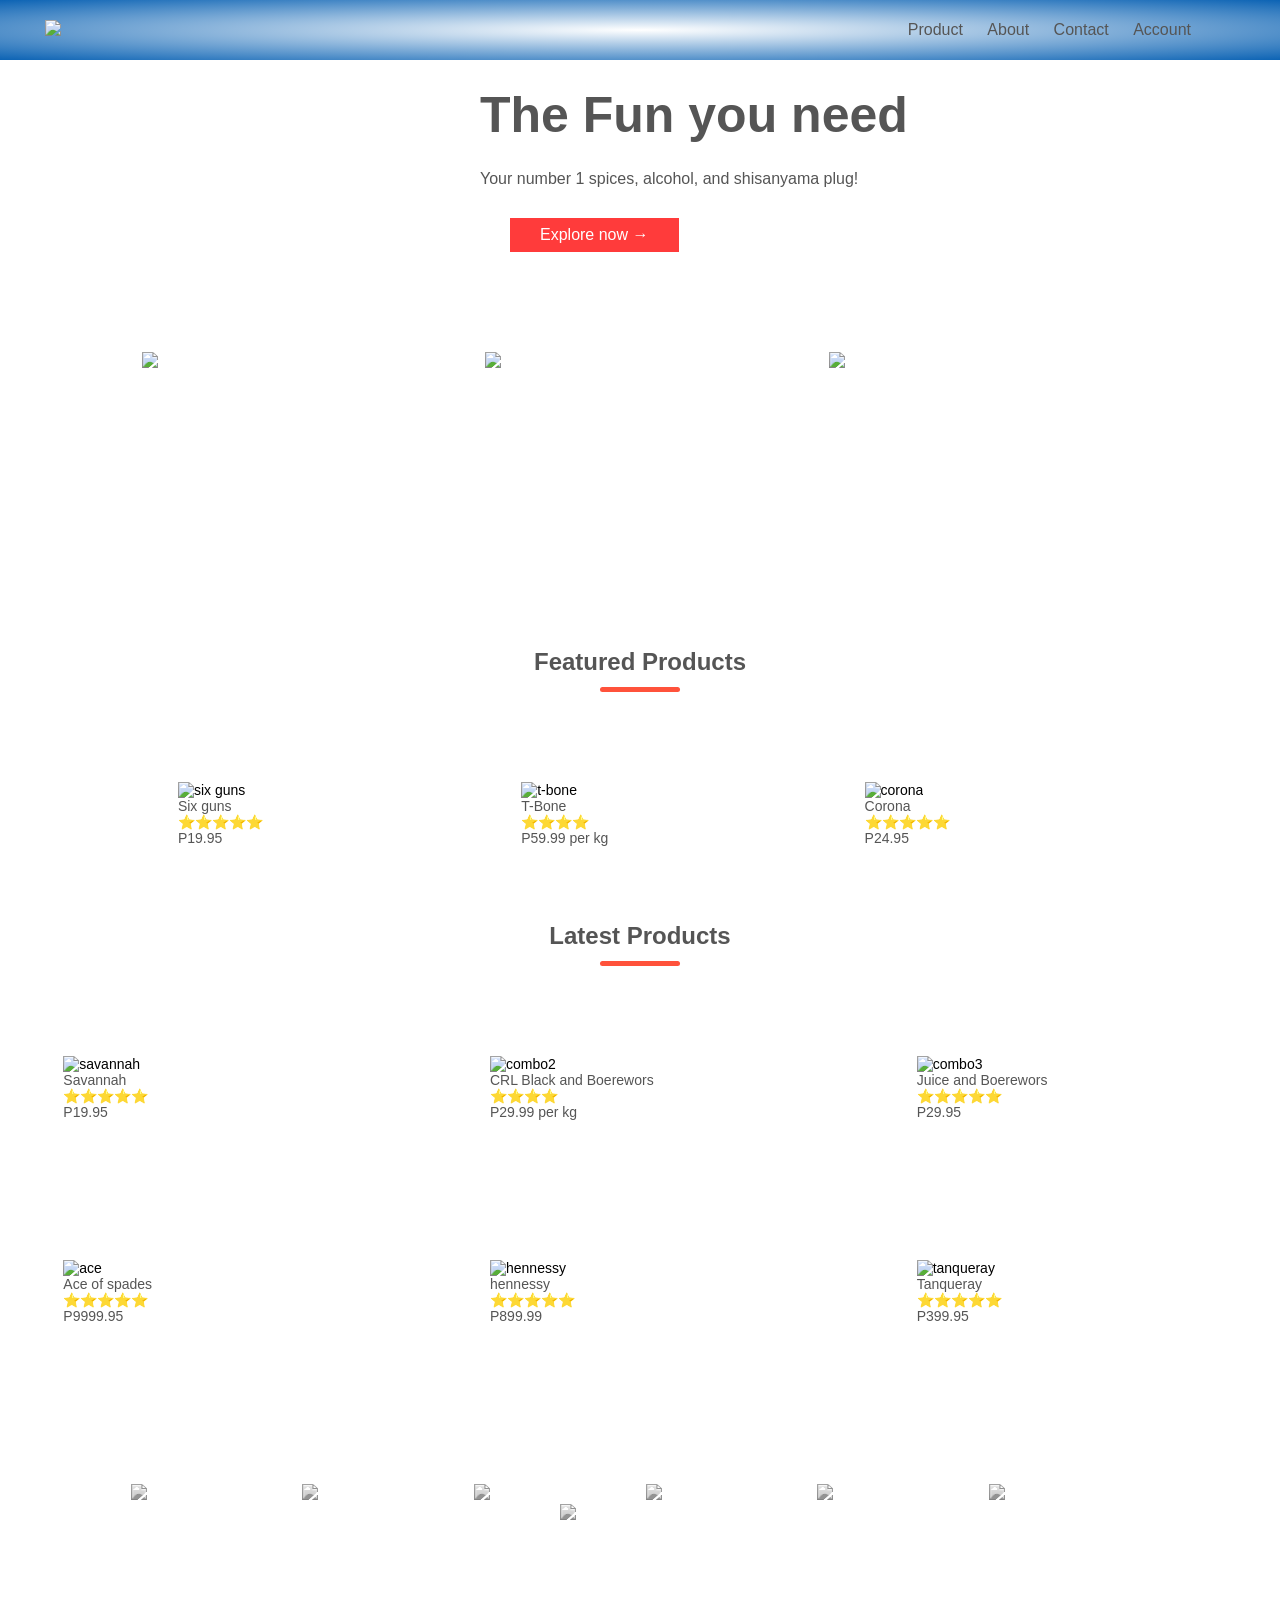
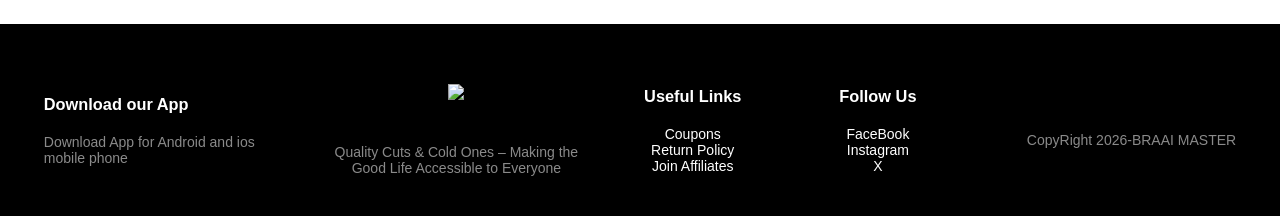
==== index.html @ 8cd12fc8 "index.html" ====
<!DOCTYPE HTML>
<html lang="en">
<head>
    <meta charset="UTF-8">
    <meta name="viewport" content="width=device-width, initial-scale=1.0">
    <title>Braai Master</title>
    <link rel="stylesheet" href="style.css">
</head>
<body>
    <div class="header">
     <div class="container">
        <div class="navbar">
            <div class="logo">
             <img src="images/braai master.jpg" width="125px">
             </div>
             <nav>
              <ul id="MenuItems">
                 <li><a href="product.html">Product</li>
                 <li><a href="about.html">About</li>
                 <li><a href="contact.html">Contact</li>
                 <li><a href="account.html">Account</li>
               </ul>
             </nav>
             <img src="images/menu-icon.webp" class="menu-icon" onclick="menutoggle(); return false;">
         </div>
        </div>
     </div>
      <div class="row">
        <div class="col-2">
         <h1>The Fun you need</h1>
         <p>Your number 1 spices, alcohol, and shisanyama plug!</p>
         <a href="" class="btn"> Explore now &#8594;</a>
        </div>
     </div>
    </div>
    <!------ Featured categories ------>
    <div class="categories">
        <div class="small-container">
         <div class="row">
           <div class="col-3">
             <img src="images/spices.jpg">
             </div>
          <div class="col-3">
             <img src="images/braai.jpg">
             </div>
          <div class="col-3">
             <img src="images/whisky.jpg">
             </div>
        </div>
    </div>  
    <!------ Featured products ------>
    <div class="small-container">
        <h2 class="title">Featured Products</h2>
        <div class="row">
            <div class="col-4">
                <img src="images/six guns.webp" alt="six guns">
                <h4>Six guns</h4>
                <div class="rating">
                    <div class="stars">⭐⭐⭐⭐⭐</div>                    
                </div>
                <p>P19.95</p>
            </div>
            <div class="col-4">
                <img src="images/t-bone.webp" alt="t-bone">
                <h4>T-Bone</h4>
                <div class="rating">
                    <div class="stars">⭐⭐⭐⭐</div>
                </div>
                <p>P59.99 per kg </p>
            </div>
            <div class="col-4">
                <img src="images/corona.jpg" alt="corona">
                <h4>Corona</h4>
                <div class="rating">
                    <div class="stars">⭐⭐⭐⭐⭐</div>
                </div>
                <p>P24.95</p>
            </div>        
        </div>
        </div>
        <h2 class="title">Latest Products</h2>
        <div class="row">
            <div class="col-4">
                <img src="images/savannah.jpg" alt="savannah">
                <h4>Savannah</h4>
                <div class="rating">
                    <div class="stars">⭐⭐⭐⭐⭐</div>                    
                </div>
                <p>P19.95</p>
            </div>
            <div class="col-4">
                <img src="images/combo2.jpg" alt="combo2">
                <h4>CRL Black and Boerewors</h4>
                <div class="rating">
                    <div class="stars">⭐⭐⭐⭐</div>
                </div>
                <p>P29.99 per kg </p>
            </div>
            <div class="col-4">
                <img src="images/combo3.jpg" alt="combo3">
                <h4>Juice and Boerewors</h4>
                <div class="rating">
                    <div class="stars">⭐⭐⭐⭐⭐</div>
                </div>
                <p>P29.95</p>
            </div>        
        </div>
        </div>
        <div class="row">
            <div class="col-4">
                <img src="images/ace.jpg" alt="ace">
                <h4>Ace of spades</h4>
                <div class="rating">
                    <div class="stars">⭐⭐⭐⭐⭐</div>                    
                </div>
                <p>P9999.95</p>
            </div>
            <div class="col-4">
                <img src="images/hennessy.jpg" alt="hennessy">
                <h4>hennessy</h4>
                <div class="rating">
                    <div class="stars">⭐⭐⭐⭐⭐</div>
                </div>
                <p>P899.99</p>
            </div>
            <div class="col-4">
                <img src="images/tanqueray.jpg" alt="tanqueray">
                <h4>Tanqueray</h4>
                <div class="rating">
                    <div class="stars">⭐⭐⭐⭐⭐</div>
                </div>
                <p>P399.95</p>
            </div>        
        </div>
        </div>
    </div>
     <!------ brands ------>
     <div class="brands">
        <div class="small-container">
            <div class="row">
                <div class="col-5">
                    <img src="images/coke.jpg">
                </div>
                <div class="col-5">
                    <img src="images/liqui fruit.jpg" >
                </div>
                <div class="col-5">
                    <img src="images/crl.jpg">
                </div>
                <div class="col-5">
                    <img src="images/butcher.jpg">
                </div>
                <div class="col-5">
                    <img src="images/spice hub.jpg">
                </div>
                <div class="col-5">
                    <img src="images/Johnny.jpg">
                </div>
                <div class="col-5">
                    <img src="images/Bobs.webp">
                </div>
            </div>
        </div>
     </div>

     <!--------footer-------->
     <div class="footer">
        <div class="container">
            <div class="row">
                <div class="footer-col-1">
                    <h3>Download our App</h3>
                    <p>Download App for Android and ios mobile phone</p>
                </div>
                <div class="footer-col-2">
                    <h3><img src="images/braai master.jpg"></h3>
                    <p>Quality Cuts & Cold Ones – Making the Good Life Accessible to Everyone</p>
                </div>
                <div class="footer-col-3">
                    <h3>Useful Links</h3>
                    <ul>
                        <li>Coupons</li>
                        <li>Return Policy</li>
                        <li>Join Affiliates</li>
                    </ul>
                </div>
                <div class="footer-col-4">
                    <h3>Follow Us</h3>
                    <ul>
                        <li>FaceBook</li>
                        <li>Instagram</li>
                        <li>X</li>
                    </ul>
            </div>
         <hr>
         <p class="copyright">CopyRight 2026-BRAAI MASTER</p>
        </div>
     </div>
     <!----------js for toggle menu---------->
     <script>
        var MenuItems= document.getElementById("MenuItems")

        MenuItems.style.maxHeight = "0px";

        function menutoggle(){
            if(MenuItems.style.maxHeight == "0px")
        {
            MenuItems.style.maxHeight = "200px";
        }
        else
        {
            MenuItems.style.maxHeight = "0px"
        }
        }
     </script>
</body>
</html>
---- style.css ----
*{
    margin: 0;
    padding: 0;
    box-sizing: border-box;
}
.navbar{
 display: flex;              
  align-items: center;        
  justify-content: center;
  padding: 20px;    
  gap: 1.5rem;                
  flex-wrap: nowrap;
}
nav{
    flex: 1;
    text-align: right;
}
nav ul{
    display: inline-block;
    list-style-type: none;
}
nav ul li{
    display: inline-block;
    margin-right: 20px;
}
.navbar button:hover,
.navbar a:hover {
  background: #b71c1c;
}
body {
    font-family: 'Poppins', sans-serif;
    font-weight: 400; 
}
.tagline {
    font-weight: 300; 
}
h1, h2, .navbar-brand {
    font-weight: 600;
};
nav ul{
    display: inline-block;
    list-style-type: none;
}
a{
    text-decoration: none;
    color: #555;
}
p{
    color: #555;
}
.container{
    max-width: 1300px;
    margin: auto;
    padding-left: 25px;
    padding-right: 25px;
}
.row{
    display: flex;
    align-items: center;
    flex-wrap: wrap;
    justify-content: space-around;
}
.col-2{
    flex-basis: 50%;
    min-width: 300px;
}
.col-2 h1{
    font-size: 50px;
    line-height: 60px;
    margin: 25px 0;
}
.btn{
    display: inline-block;
    background: #ff3b3b;
    color: white;
    padding: 8px 30px;
    margin: 30px;
    border: 30px;
    transition: background 0.5s;
}
.btn:hover{
    background: #0c63b4;
}
.header{
    background: radial-gradient(#fff,#0c63b4 );
}
.header .row{
    margin-top: 70px;
}
.categories{
    margin: 70px 0;
}
.col-3{
    flex-basis: 30%;
    min-height: 250px;
    margin-bottom: 30px;
}
.col-3 img{
    width: 100%;
}
.small-container{
    max-width: 1080px;
    margin: auto;
    padding-left: 25px;
    padding-right: 25px;
}
.col-4{
    flex-basis: 25%;
    padding: 10px;
    min-width: 200px;
    margin-bottom: 50px;
    transform: 0.5s;
}
.col-4 img{
    width: 100%;
}
.title{
    text-align: center;
    margin:0 auto 80px ;
    position: relative;
    color: #555;
    line-height: 60px;
}
.title::after{
    content: '';
    background: #ff523b;
    width: 80px;
    height: 5px;
    border-radius: 5px;
    position: absolute;
    bottom: 0;
    left: 50%;
    transform: translateX(-50%);  
}
h4{
    color: #555;
    font-weight: normal;
}
.col-4{
    font-size: 14px;
}
.rating .fa{
    color: #ff523b;
}
.col-4 :hover{
    transform: translateY(-5px);
}

/*------------brand-------------*/
.brands{
    margin: 100px auto;
}
.col-5{
    width: 160px;
}
.col-5 img{
    width: 100%;
    cursor: pointer;
    filter: grayscale(100%);
}
.col-5 img:hover{
    filter: grayscale(0);
}

/*----------Footer----------*/
.footer{
    background: #000000;
    color: #ffffff;
    font-size: 14px;
    padding: 60px 0 20px;
    width: 100%;               
    display: inline-block;
}
.footer p{
    color: #8a8a8a;
}
.footer h3, .footer h4 {
    color: #fff;
    margin-bottom: 20px;
}
.footer-col-1, .footer-col-2, .footer-col-3, .footer-col-4{
    max-width: 250px;
    margin-bottom: 20px;    
}
.footer-col-1{
    flex-basis: 30%;
}
.footer-col-2{
    flex: 1;
    text-align: center;
}
.footer-col-2 img{
    width: 180px;
    margin-bottom: 20px;
}
.footer-col-3,.footer-col-4{
    flex-basis: 12%;
    text-align: center;
}
ul{
    list-style: none;
}
.footer hr{
    border: none;
    background: #b5b5b5;
    height: 1px;
    margin: 20px 0;
}
.copyright{
     text-align: center;
}

.menu-icon{
    width: 28px;
    margin-left: 20px;
    display: none;
}
/*----------all products----------*/
.row-2{
    justify-content: space-between;
    margin: 100px 50px;
}
select{
    border: 1px solid #ff523b;
    padding: 5px;
}
select:focus{
    outline: none;
}
.page-btn{
    margin: 0 80px;
}
.page-btn span{
    display: inline-block;
    border: 1px solid #ff523b;
    margin-left: 10px;
    width: 40px;
    height: 40px;
    text-align: center;
    line-height: 40px;
    cursor: pointer;
}
.page-btn span:hover{
    background: #ff523b;
    color: #fff;
}





/*-------media query for menu-------*/
@media only screen and (max-width: 800px){
    nav ul{
        position: absolute;
        top: 70px;
        left: 0;
        background: #333;
        width: 100%;
        overflow: hidden;
        transition: max-height 0.5s;
    }
    nav ul li{
        display: block;
        margin-right: 50px;
        margin-top: 10px;
        margin-bottom: 10px;
    }
    nav ul li a{
        color: #fff;
        margin: 10px 0;
        text-align: center;
    }
    .#MenuItems {
    max-height: 0px;
    overflow: hidden;
    transition: max-height 0.5s;
}   
    .menu-icon {
        display: block;
        cursor: pointer;
    }
}

/*---media query for less than 600 screen size---*/
@media only screen and (max-width: 600px){
    .row{
    text-align: center;
  }
    .col-2, .col-3, .col-4{
        flex-basis: 100%;
    }
}
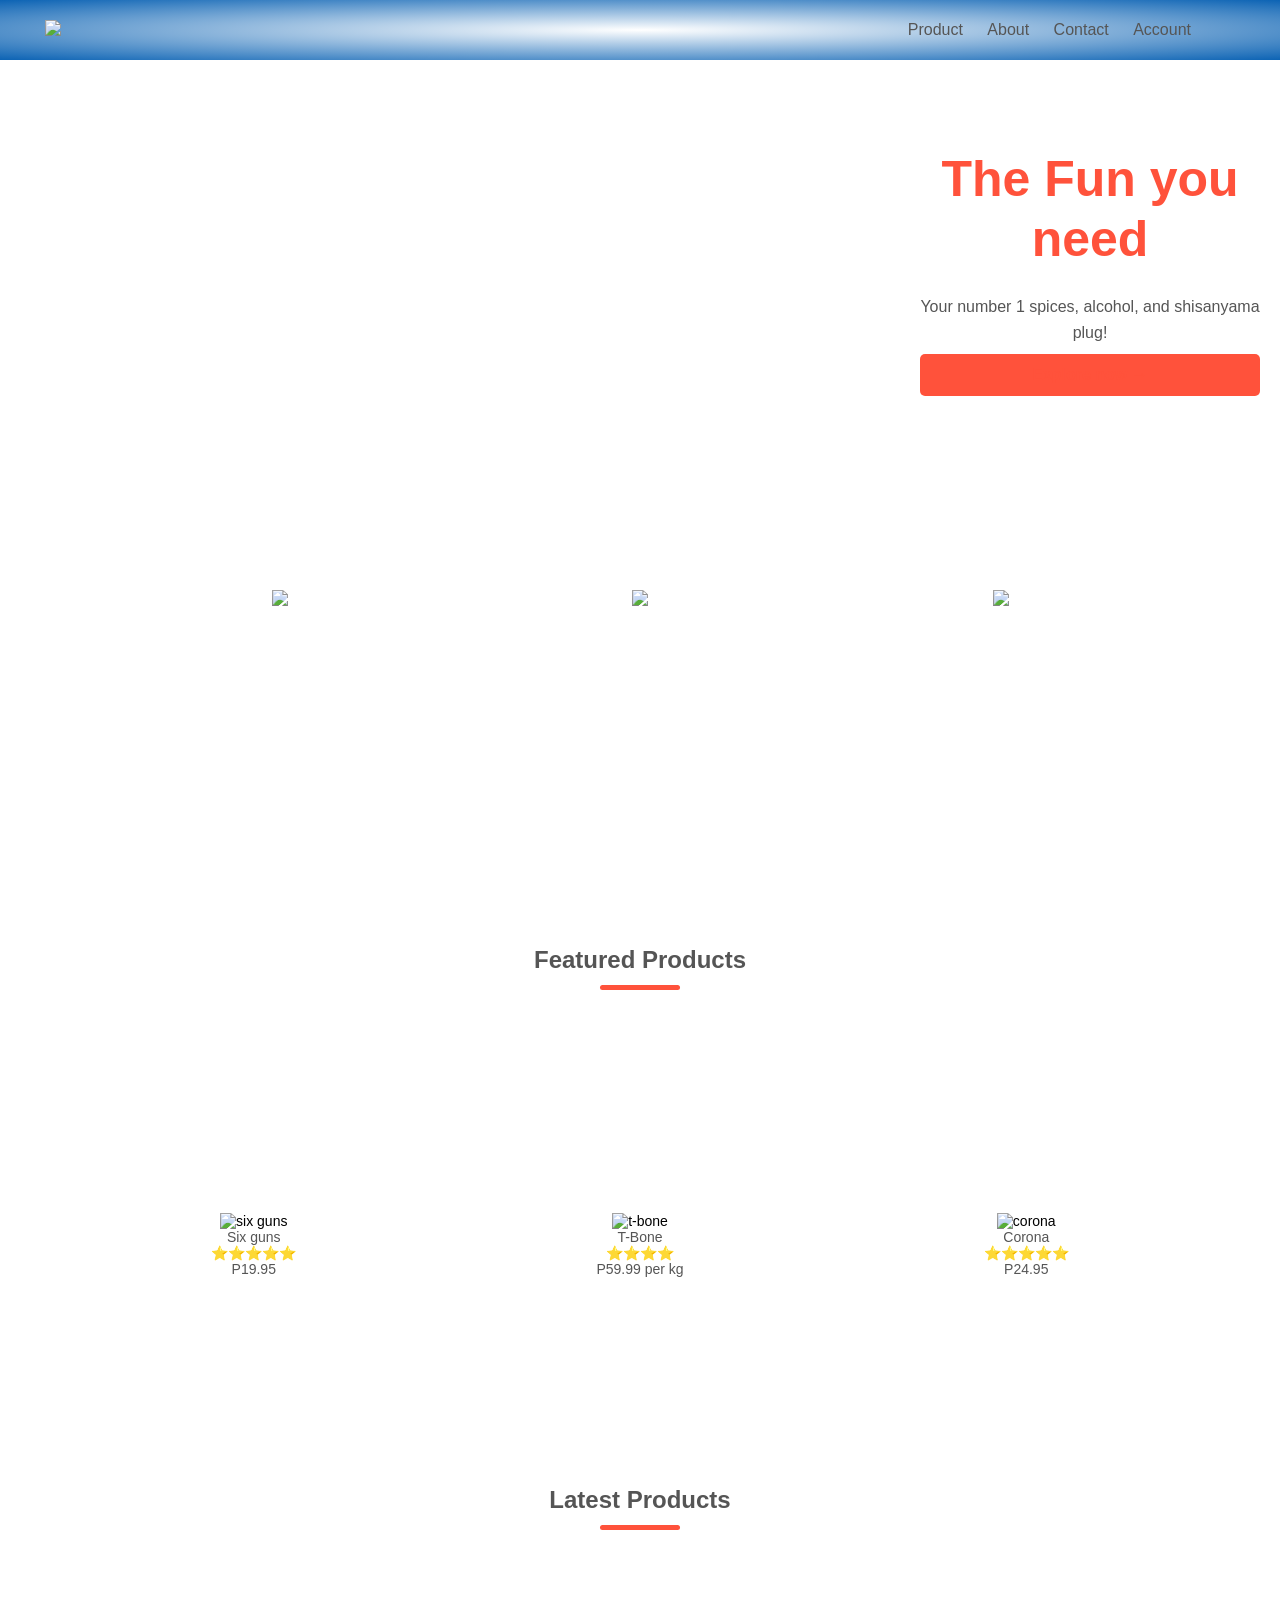
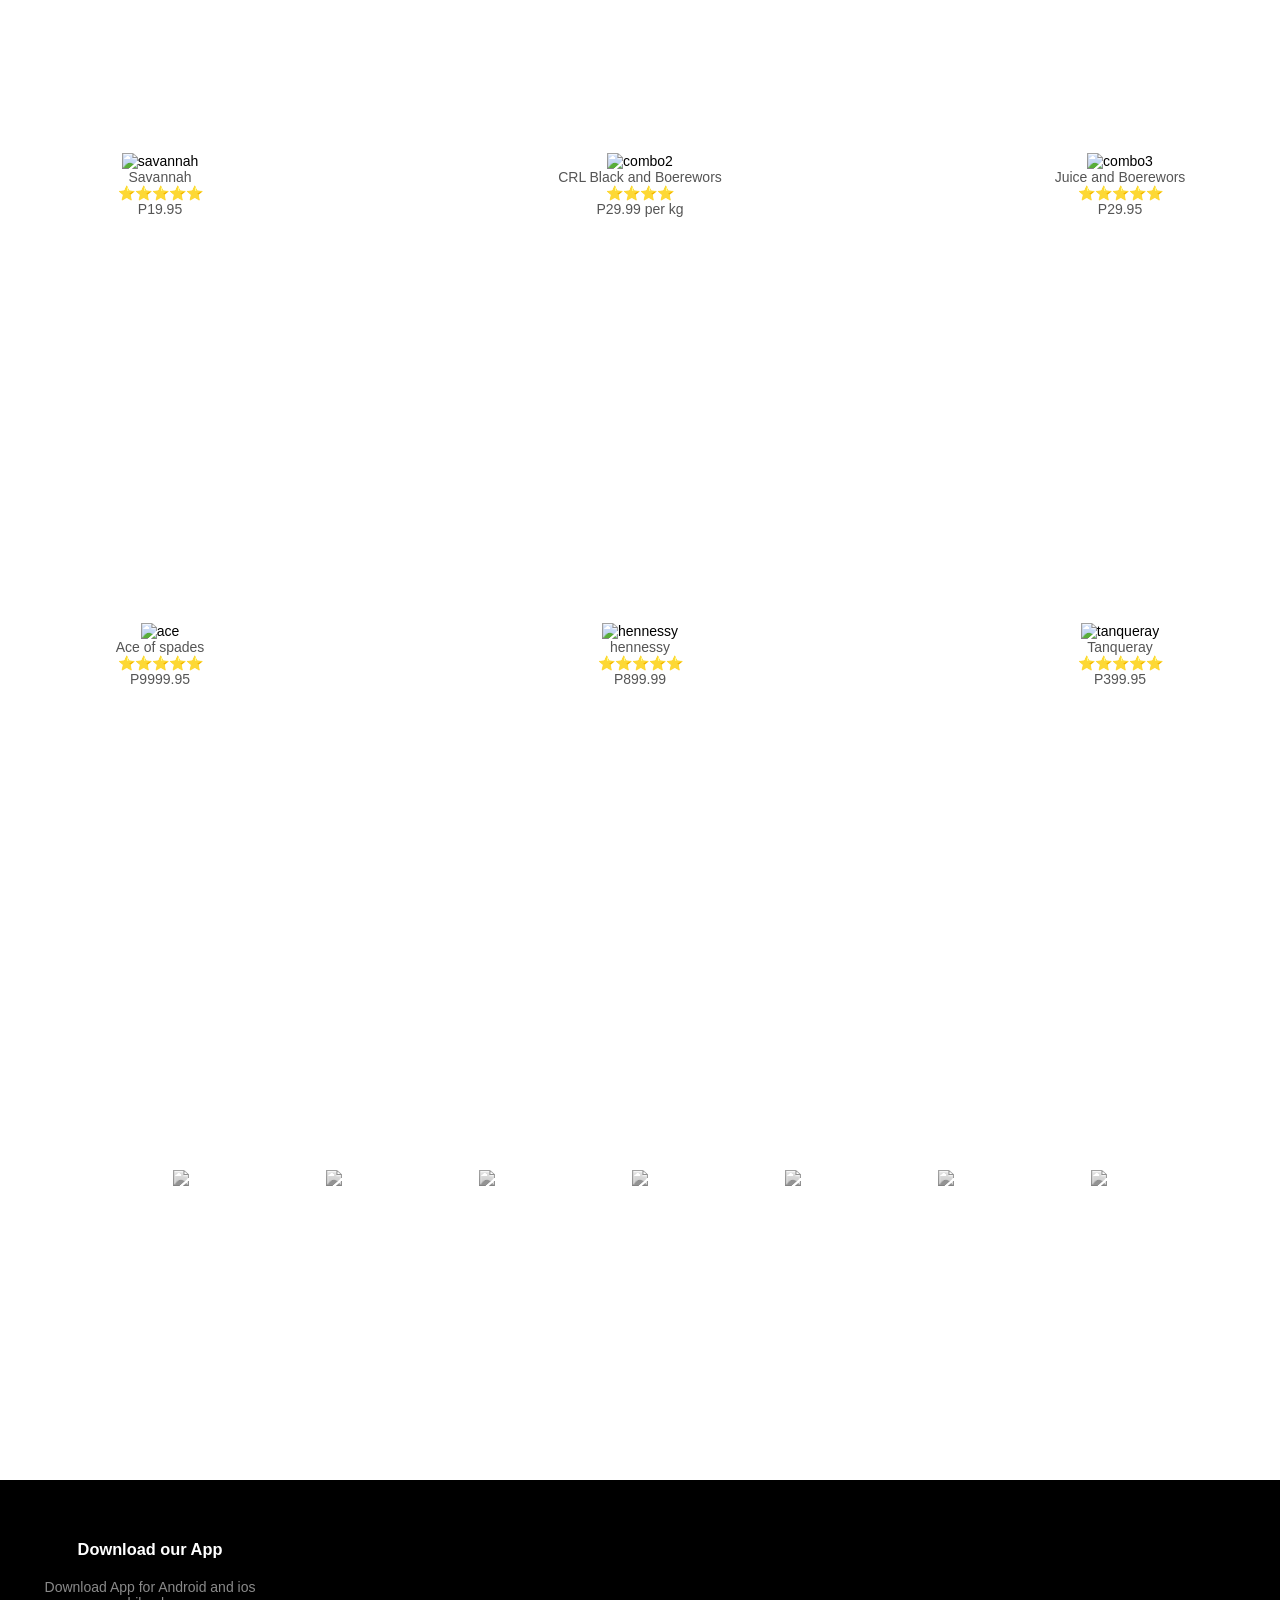
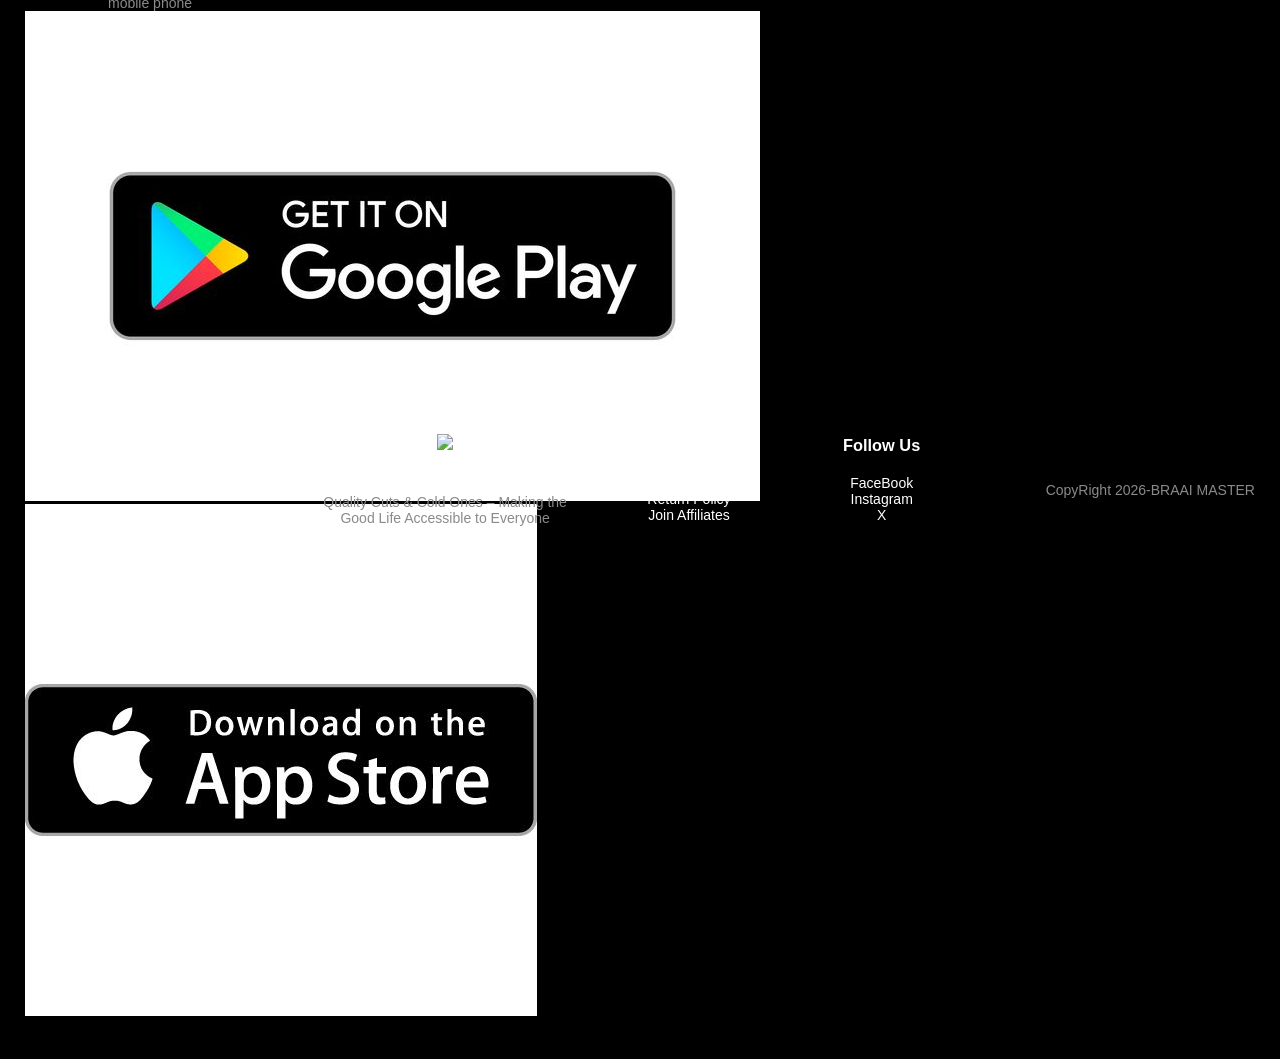
==== commit 67785e2b: "style.css" ====
--- a/index.html
+++ b/index.html
@@ -170,6 +170,8 @@
                 <div class="footer-col-1">
                     <h3>Download our App</h3>
                     <p>Download App for Android and ios mobile phone</p>
+                     <img src="images/google-play.jpg" alt="PlayStore">
+                     <img src="images/app-store.jpg" alt="App Store" width"">
                 </div>
                 <div class="footer-col-2">
                     <h3><img src="images/braai master.jpg"></h3>
--- a/style.css
+++ b/style.css
@@ -54,15 +54,17 @@
     padding-left: 25px;
     padding-right: 25px;
 }
-.row{
+.row {
     display: flex;
-    align-items: center;
-    flex-wrap: wrap;
-    justify-content: space-around;
-}
-.col-2{
-    flex-basis: 50%;
-    min-width: 300px;
+    justify-content: center;   
+    align-items: center;          
+    min-height: 400px;            
+    text-align: center;           
+}
+.col-2 {
+    max-width: 700px;            
+    width: 100%;
+    padding: 40px 20px;
 }
 .col-2 h1{
     font-size: 50px;
@@ -71,11 +73,12 @@
 }
 .btn{
     display: inline-block;
-    background: #ff3b3b;
+    padding: 12px 30px;
+    background: #ff523b;          
     color: white;
-    padding: 8px 30px;
-    margin: 30px;
-    border: 30px;
+    text-decoration: none;
+    border-radius: 5px;
+    font-weight: 600;
     transition: background 0.5s;
 }
 .btn:hover{
@@ -215,6 +218,16 @@
     margin-left: 20px;
     display: none;
 }
+    .app-logo {
+    margin-top: 15px;
+}
+
+.app-logo img {
+    width: 135px;           
+    height: auto;
+    margin: 0 12px;
+    vertical-align: middle;
+}
 /*----------all products----------*/
 .row-2{
     justify-content: space-between;
@@ -244,9 +257,203 @@
     background: #ff523b;
     color: #fff;
 }
-
-
-
+.product-details {
+    margin: 20px 0;
+    line-height: 1.6;
+}
+
+.product-details h4 {
+    margin-bottom: 10px;
+    color: #333; 
+}
+
+.product-details ul {
+    padding-left: 20px;
+    margin: 10px 0;
+}
+
+.product-details p {
+    margin: 8px 0;
+}
+
+/*----------account----------*/
+
+.form-container {
+    background: white;
+    width: 340px;
+    min-height: 380px;
+    margin: 0 auto;
+    padding: 30px 20px;
+    border-radius: 8px;
+    box-shadow: 0 4px 20px rgba(0,0,0,0.12);
+    position: relative;
+    overflow: hidden;
+}
+
+.form-toggle {
+    display: flex;
+    justify-content: center;
+    margin-bottom: 25px;
+    position: relative;
+}
+
+.toggle-btn {
+    font-weight: 600;
+    padding: 10px 35px;
+    cursor: pointer;
+    color: #666;
+    transition: color 0.3s;
+}
+
+.toggle-btn.active {
+    color: #ff523b;          
+}
+
+.indicator {
+    position: absolute;
+    bottom: 0;
+    left: 50%;
+    width: 90px;
+    height: 3px;
+    background: #ff523b;
+    border-radius: 2px;
+    transform: translateX(-50%);
+    transition: all 0.4s ease;
+}
+
+.auth-form {
+    position: absolute;
+    width: 100%;
+    left: 0;
+    top: 80px;
+    padding: 0 10px;
+    box-sizing: border-box;
+    transition: transform 0.45s ease;
+}
+
+#LoginForm {
+    transform: translateX(0);
+}
+
+#RegForm {
+    transform: translateX(120%);
+}
+
+.form-container.register-active #LoginForm {
+    transform: translateX(-120%);
+}
+
+.form-container.register-active #RegForm {
+    transform: translateX(0);
+}
+
+.form-container.register-active .indicator {
+    transform: translateX(50px);
+}
+
+.auth-form input {
+    display: block;
+    width: 100%;
+    padding: 12px 14px;
+    margin: 14px 0;
+    border: 1px solid #ddd;
+    border-radius: 5px;
+    font-size: 15px;
+}
+
+.auth-form .btn {
+    width: 100%;
+    padding: 12px;
+    margin-top: 10px;
+    background: #ff523b;
+    color: white;
+    border: none;
+    border-radius: 5px;
+    font-weight: 600;
+    cursor: pointer;
+}
+
+.auth-form .btn:hover {
+    background: #e04532;
+}
+
+.forgot-link {
+    display: block;
+    text-align: center;
+    margin-top: 12px;
+    color: #ff523b;
+    font-size: 14px;
+    text-decoration: none;
+}
+
+/*-----Contact-----*/
+
+form input,
+form textarea {
+    width: 100%;
+    padding: 12px;
+    margin: 15px 0;
+    border: 1px solid #ddd;
+    border-radius: 5px;
+    font-size: 16px;
+    box-sizing: border-box;
+}
+
+form textarea {
+    resize: vertical;
+    min-height: 120px;
+}
+
+.btn {
+    width: 100%;
+    padding: 12px;
+    background: #ff523b;       
+    color: white;
+    border: none;
+    border-radius: 5px;
+    font-size: 16px;
+    cursor: pointer;
+}
+
+.btn:hover {
+    background: #e04532;
+}
+.row {
+    display: flex;
+    justify-content: space-between;
+    gap: 40px;                  
+}
+
+.col-2:last-child{
+    flex: 0 1 380px;             
+    margin-left: auto; 
+}          
+.col-2 h3 {
+    margin-bottom: 15px;
+    color: #333;
+}
+
+.col-2 p {
+    margin: 8px 0;
+    line-height: 1.6;
+}
+
+.col-2 a {
+    color: #ff523b;
+    text-decoration: none;
+}
+
+.col-2 a:hover {
+    text-decoration: underline;
+}
+@media (max-width: 800px) {
+    .row {
+        flex-direction: column;
+    }
+    .col-2 {
+        margin-bottom: 40px;
+    }
+}
 
 
 /*-------media query for menu-------*/
@@ -281,6 +488,100 @@
         cursor: pointer;
     }
 }
+/*-------single product details-------*/
+.single-product{
+    margin-top: 80px;
+}
+.single-product .col-2 img{
+   padding: 0; 
+}
+.single-product .col-2{
+    padding: 20px;
+}
+.single-product h4{
+    margin: 20px 0;
+    font-size: 22px;
+    font-weight: bold;
+}
+.single product select{
+    display: block;
+    padding: 20px;
+    margin-top: 20px;
+}
+.single product input{
+    width: 50px;
+    height: 40px;
+    padding-left: 10px;
+    font-size: 20px;
+    margin-right: 10px;
+    border: 1px solid #ff523b;
+}
+input :focus{
+    outline: none;
+}
+.small-img-row{
+    display:flex;
+    justify-content: space-between;
+}
+small-img-col{
+    flex-basis: 24%;
+    cursor: pointer;
+
+}
+/*--------cart item --------*/
+ .cart-page{
+    margin: 80px auto;
+ }
+ table{
+    width:100%;
+    border-collapse: collapse;
+ }
+ .cart-info{
+    display: flex;
+    flex-wrap: wrap;
+ }
+th{
+    text-align: left;
+    padding: 5px;
+    color: #fff;
+    background: #ff523b;
+    font-weight: normal;
+}
+td{
+    padding: 10px 5px;
+}
+td input{
+    width: 40px;
+    height: 30px;
+    padding: 5px;
+}
+td a{
+    color: #ff523b;
+    font-size: 12px;
+}
+td img{
+    width: 80px;
+    margin-right: 10px;
+    height: 80px;
+}
+.total-price{
+    display: flex;
+    justify-content: flex-end;
+}
+.total-price table{
+    border-top: 3px solid #ff523b;
+    width: 100%;
+    min-width: 400px;
+}
+td:last-child{
+    text-align: right;
+}
+th:last-child{
+    text-align: right;
+}
+
+
+
 
 /*---media query for less than 600 screen size---*/
 @media only screen and (max-width: 600px){
@@ -290,4 +591,30 @@
     .col-2, .col-3, .col-4{
         flex-basis: 100%;
     }
+  
+  .single-product .row{
+    text-align: left;
+  }
+ .single-product .col-2{
+    padding: 20px 0;
+  }
+  .single-product h1{
+    font-size: 26px;
+    line-height: 32px;
+  }
+  .cart-info p{
+    display: none;
+  }
+}@media (max-width: 800px) {
+    .about-hero {
+        padding: 60px 15px;
+    }
+    .about-hero h1 {
+        font-size: 36px;
+    }
+    .col-2, .col-3 {
+        flex: 100%;
+        max-width: 100%;
+        margin-bottom: 30px;
+    }
 }
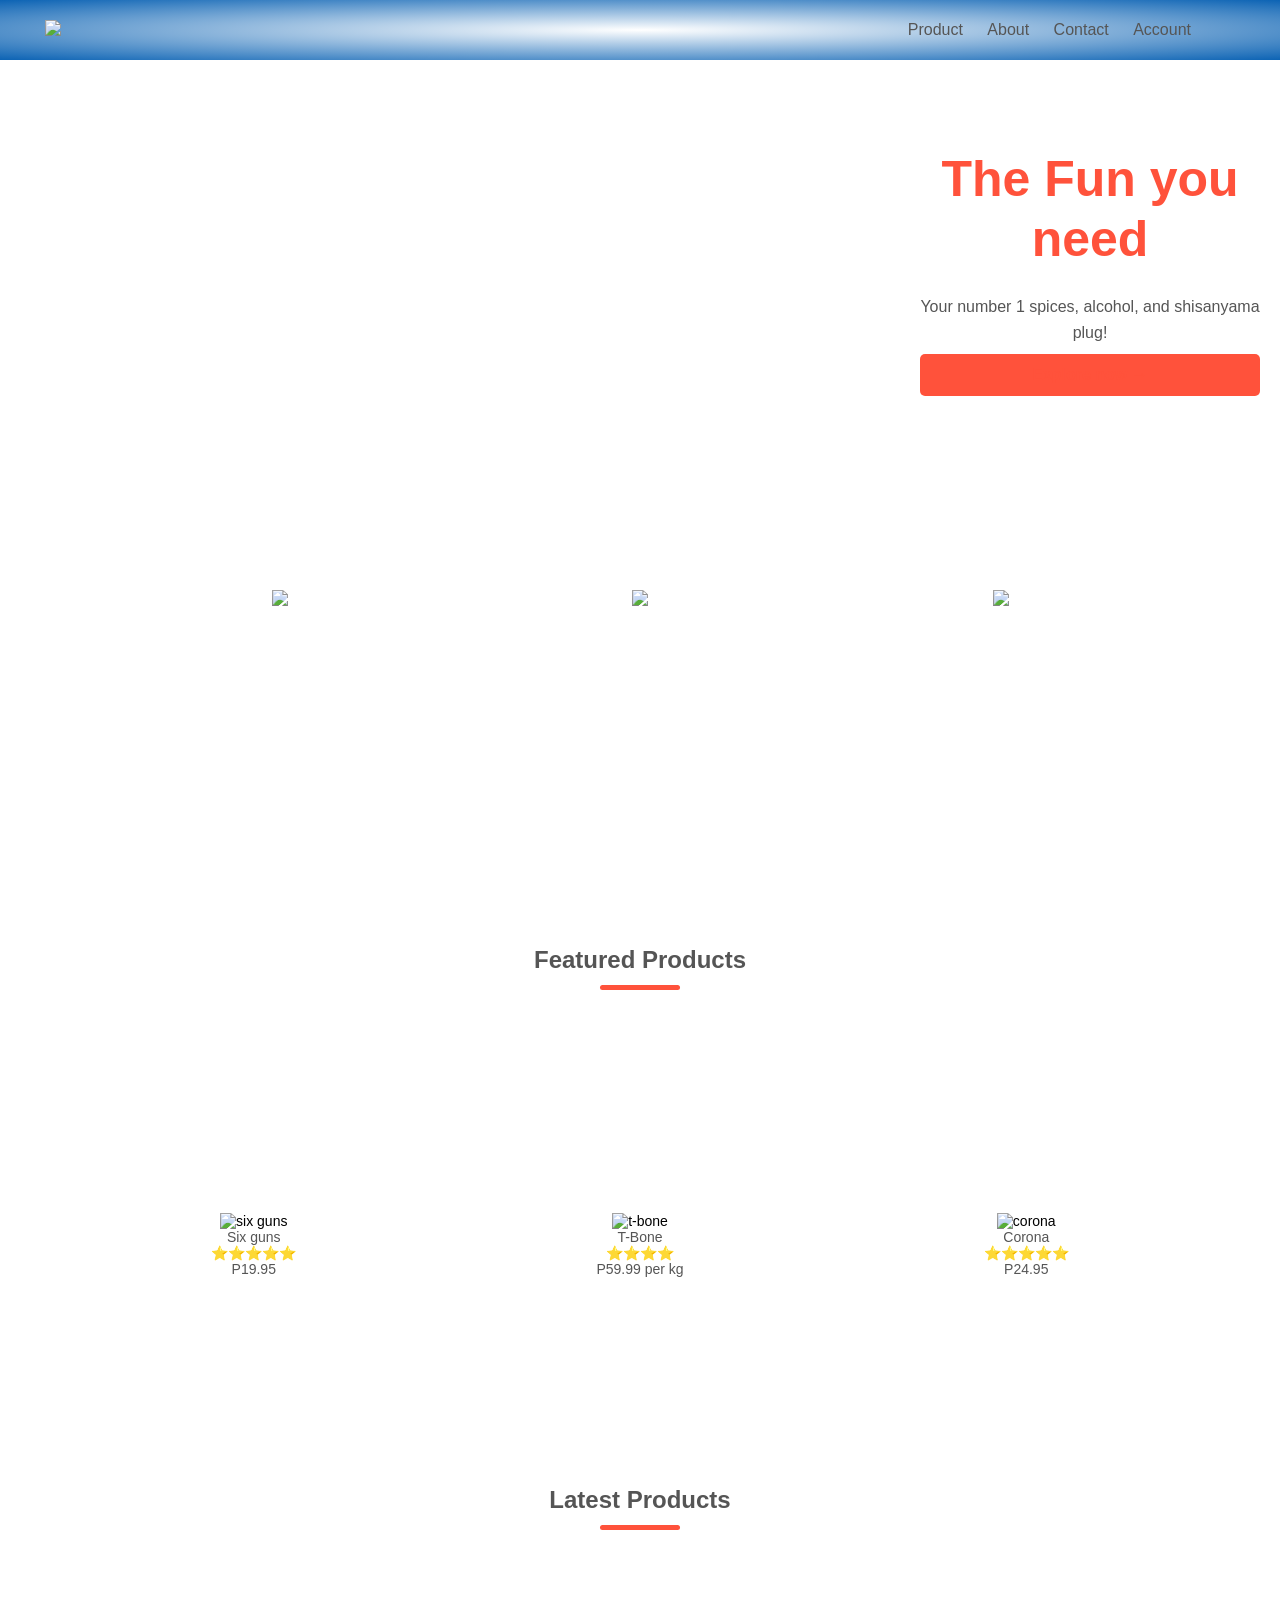
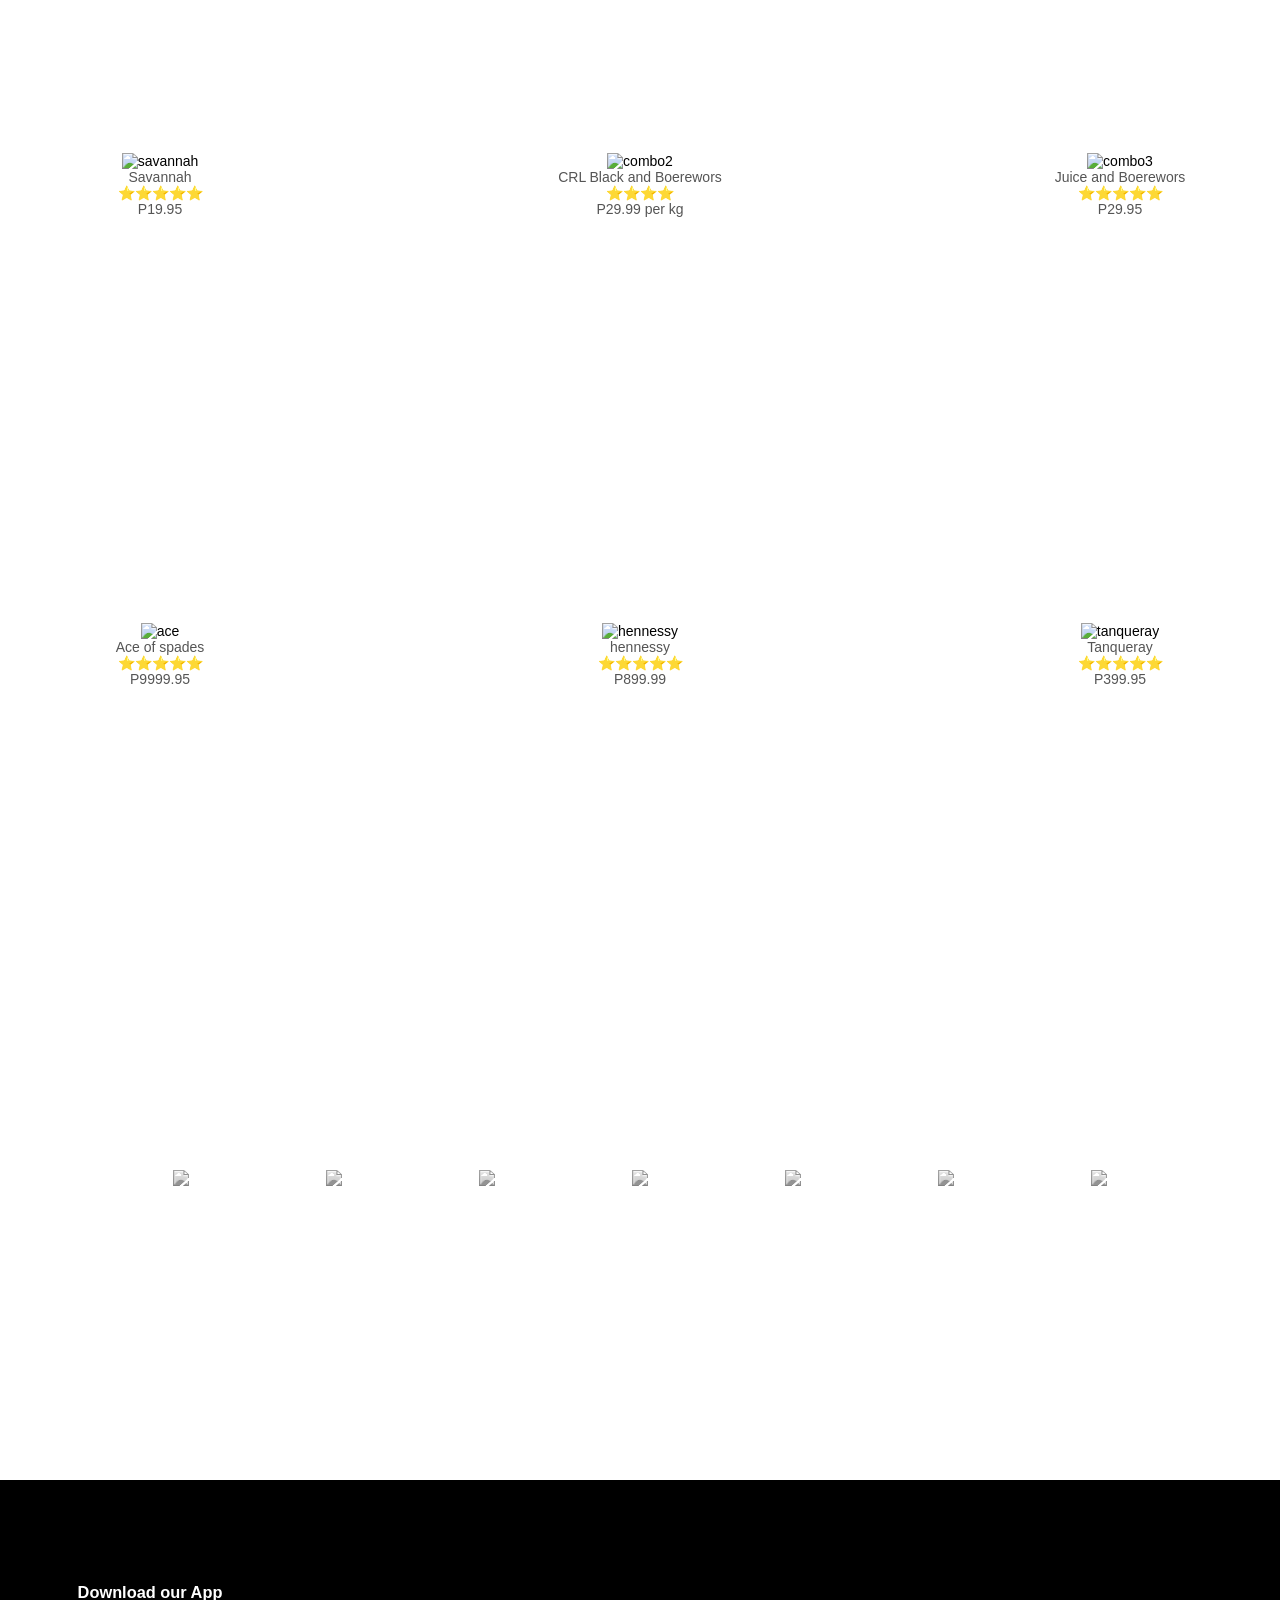
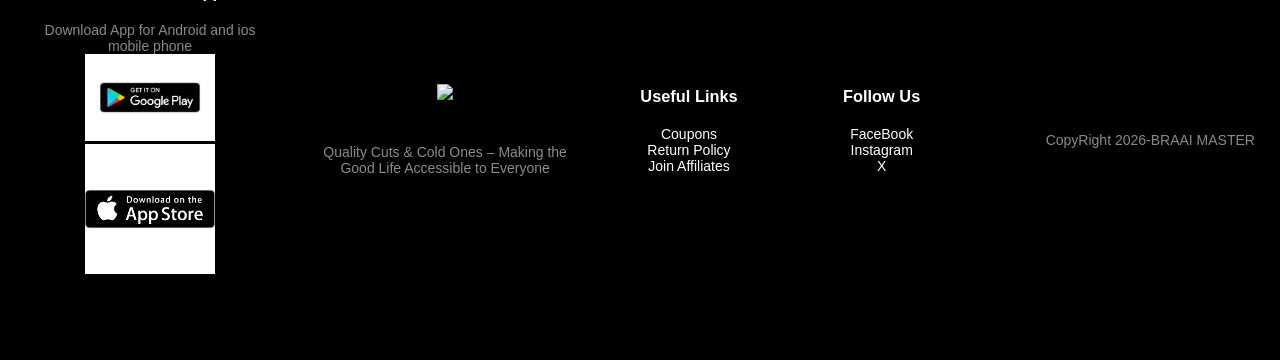
==== commit 1ac75d84: "index.html" ====
--- a/index.html
+++ b/index.html
@@ -170,8 +170,8 @@
                 <div class="footer-col-1">
                     <h3>Download our App</h3>
                     <p>Download App for Android and ios mobile phone</p>
-                     <img src="images/google-play.jpg" alt="PlayStore">
-                     <img src="images/app-store.jpg" alt="App Store" width"">
+                     <img src="images/google-play.jpg" alt="PlayStore" style="width: 130px; height: auto;">
+                     <img src="images/app-store.jpg" alt="App Store" style="width: 130px; height: auto;">
                 </div>
                 <div class="footer-col-2">
                     <h3><img src="images/braai master.jpg"></h3>
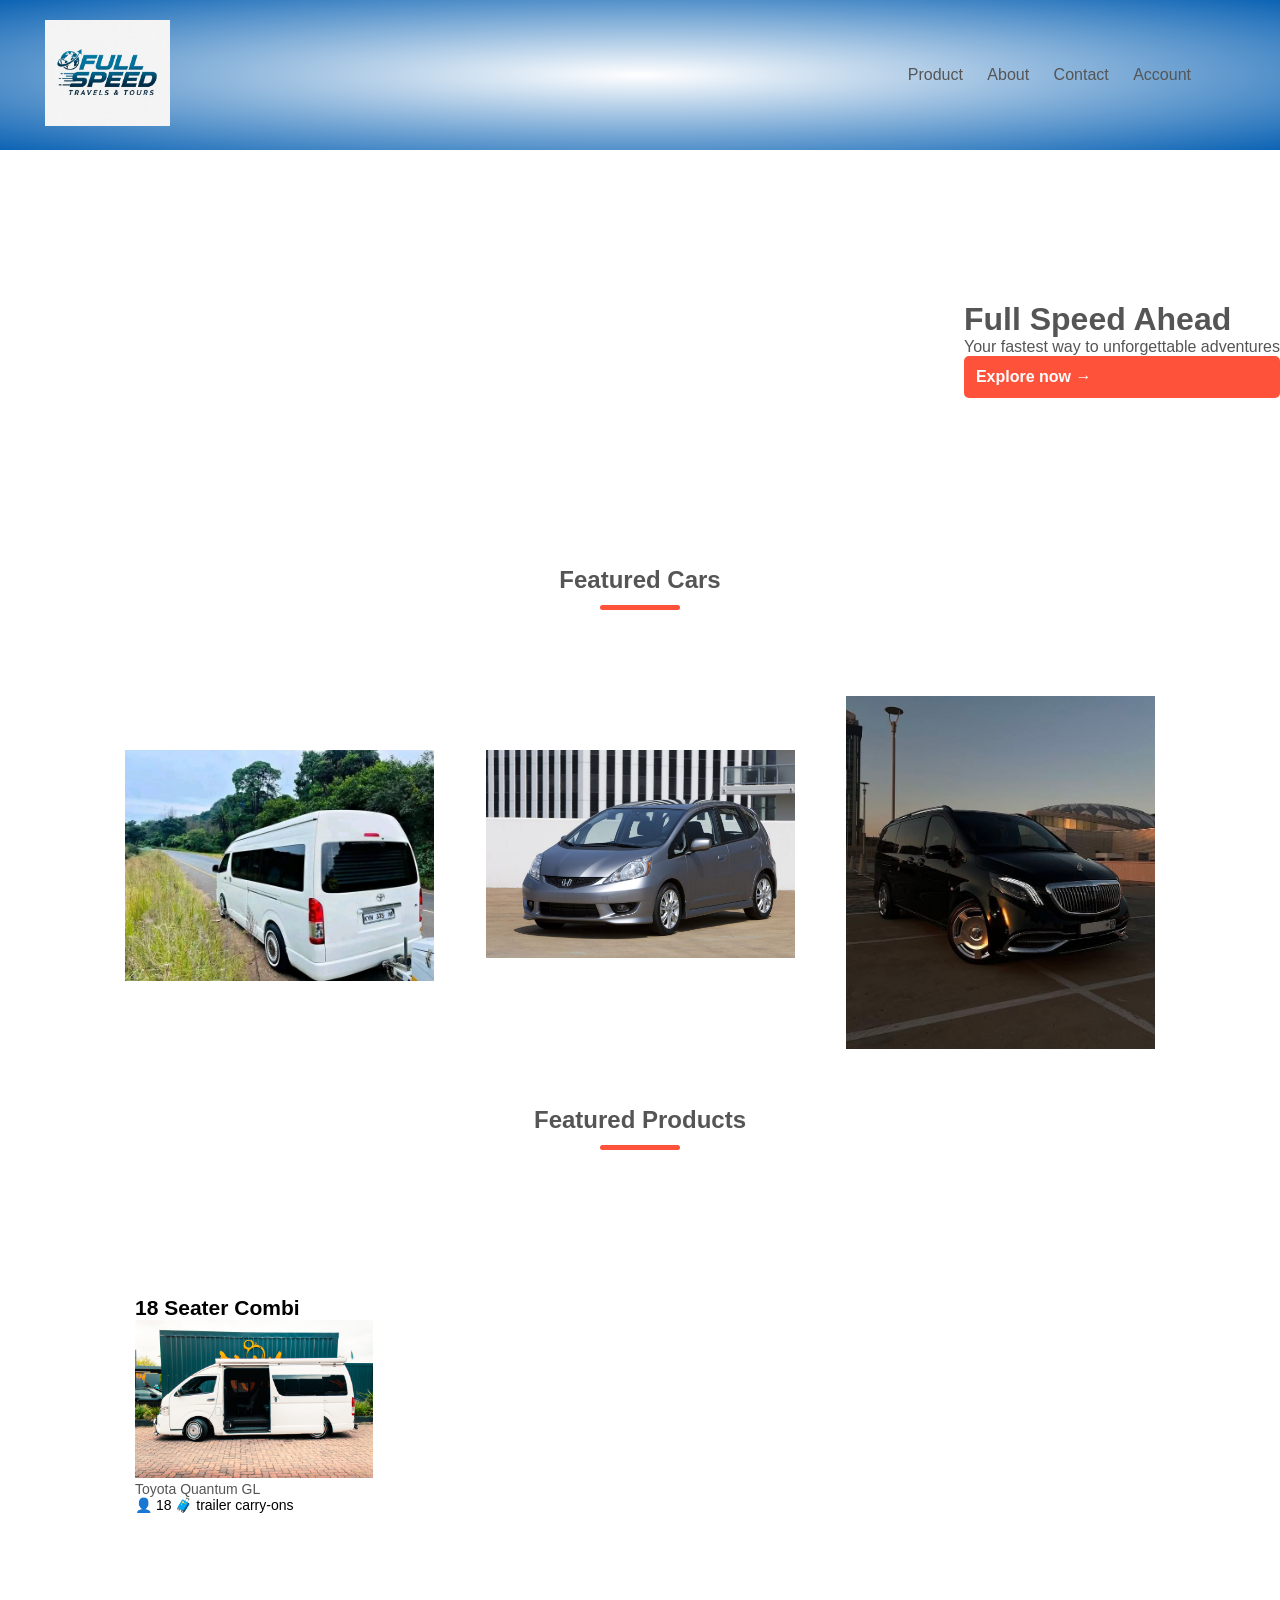
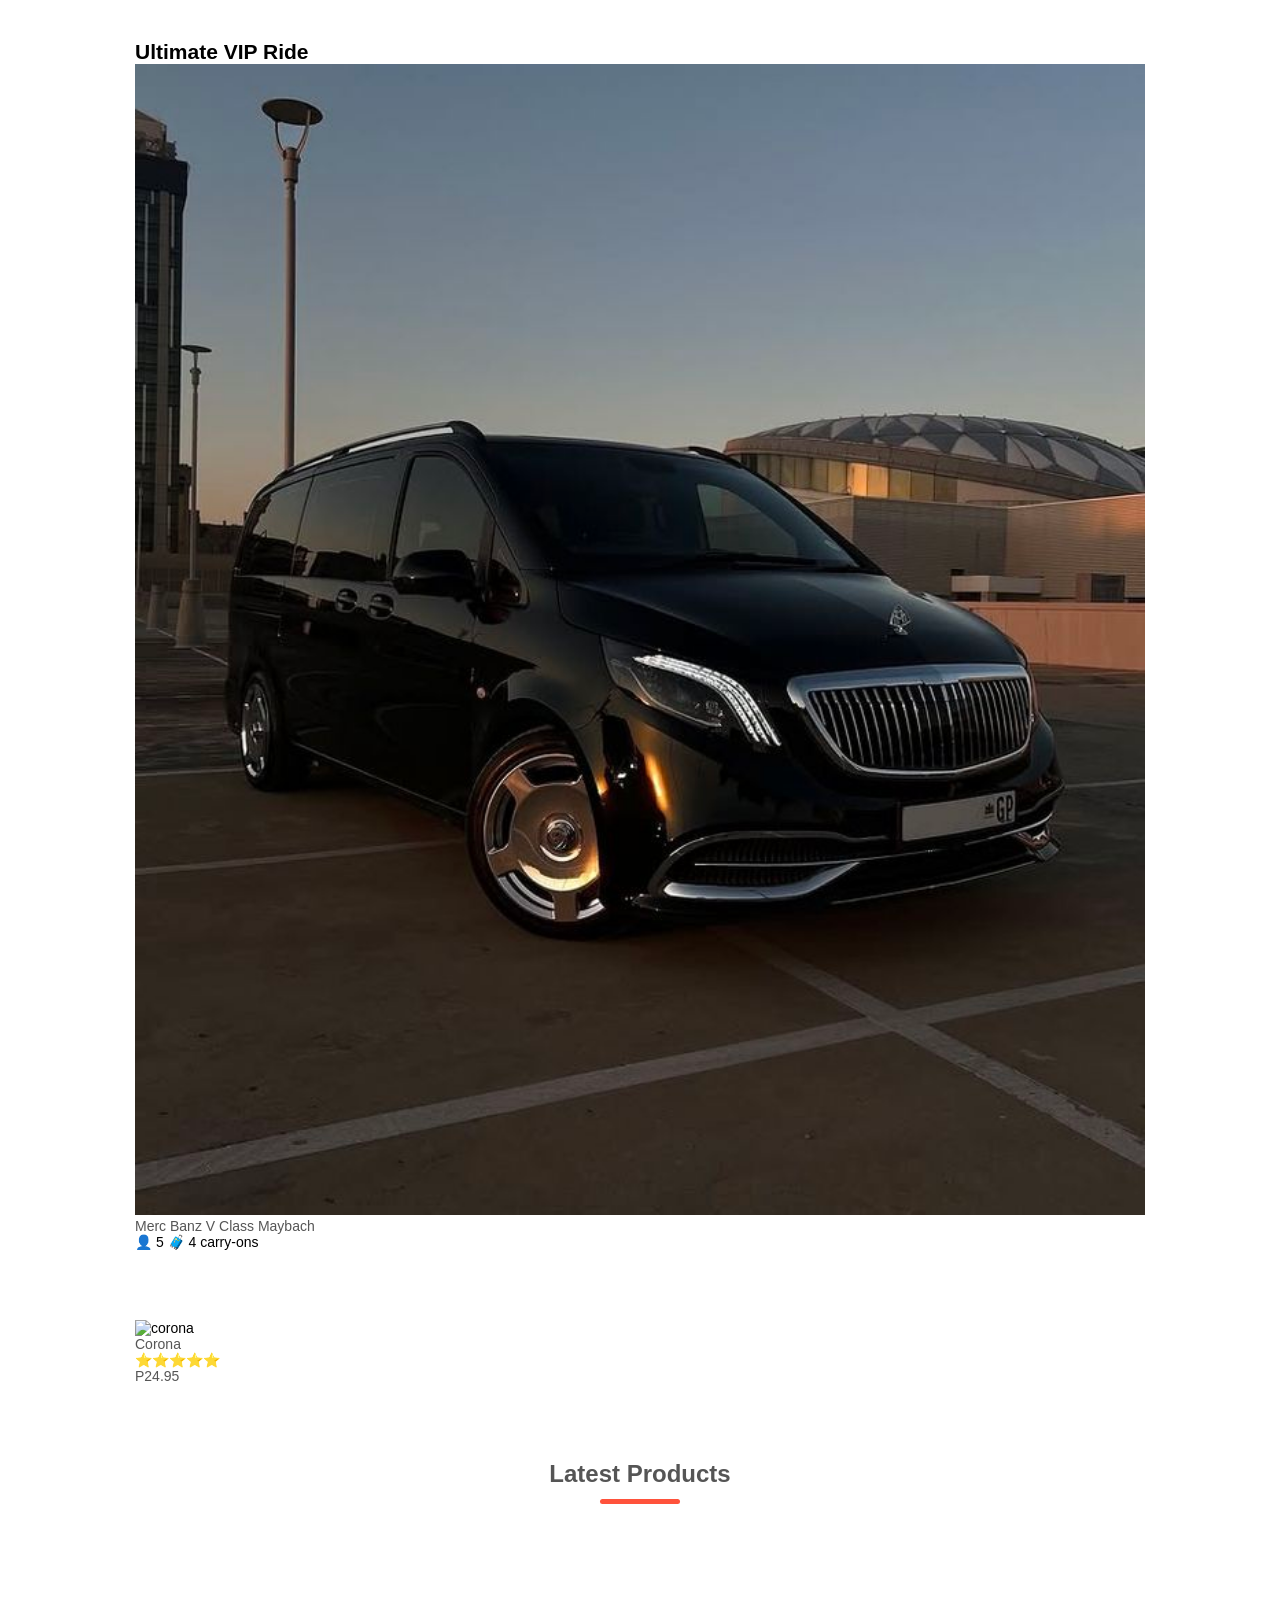
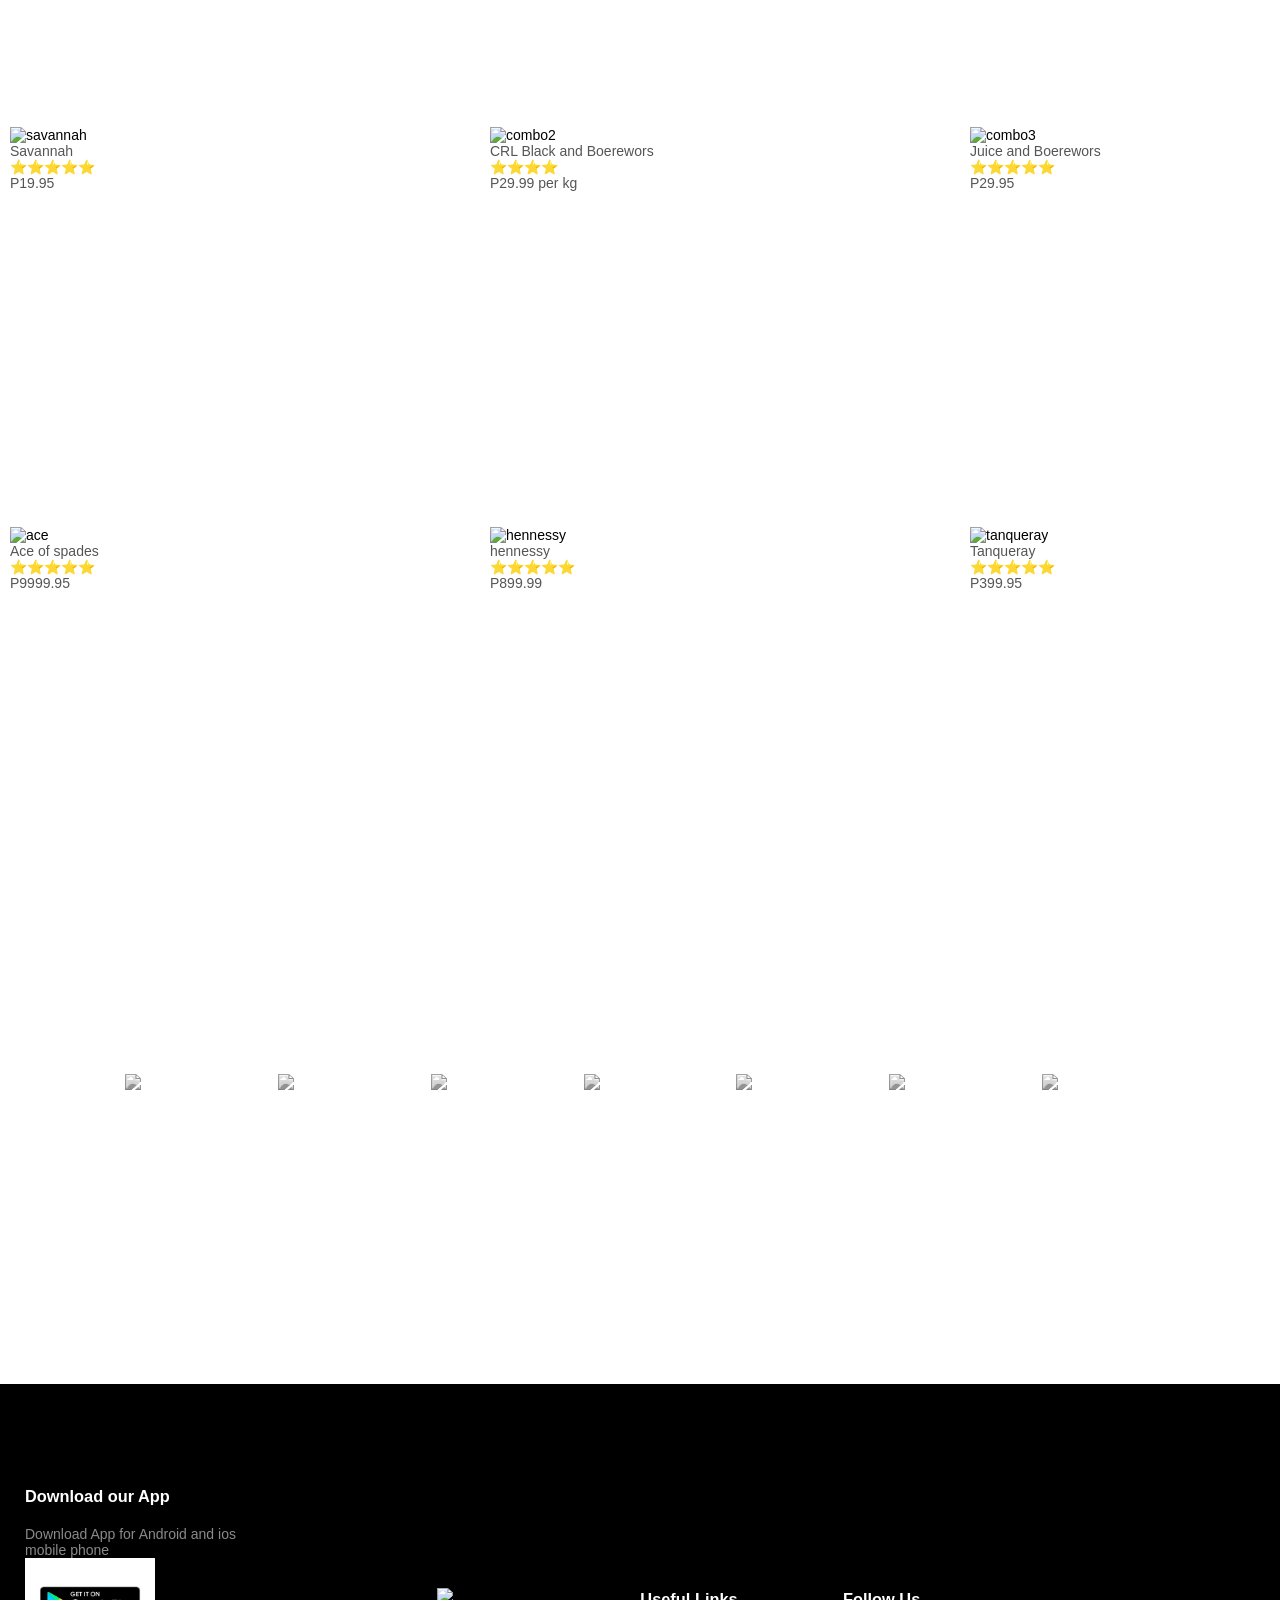
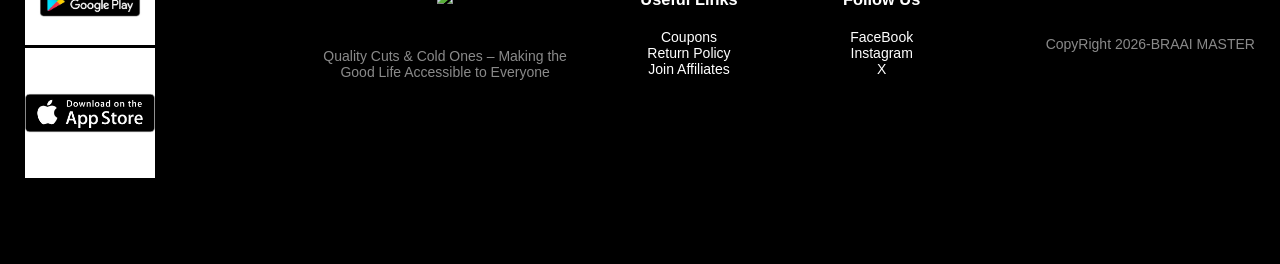
==== commit 0db478b2: "style.css" ====
--- a/index.html
+++ b/index.html
@@ -3,7 +3,7 @@
 <head>
     <meta charset="UTF-8">
     <meta name="viewport" content="width=device-width, initial-scale=1.0">
-    <title>Braai Master</title>
+    <title>Full Speed Travel & Tours</title>
     <link rel="stylesheet" href="style.css">
 </head>
 <body>
@@ -11,7 +11,7 @@
      <div class="container">
         <div class="navbar">
             <div class="logo">
-             <img src="images/braai master.jpg" width="125px">
+             <img src="images/Full speed logo.jpg" width="125px">
              </div>
              <nav>
               <ul id="MenuItems">
@@ -26,25 +26,26 @@
         </div>
      </div>
       <div class="row">
-        <div class="col-2">
-         <h1>The Fun you need</h1>
-         <p>Your number 1 spices, alcohol, and shisanyama plug!</p>
+        <div class="col 2">
+         <h1>Full Speed Ahead</h1>
+         <p>Your fastest way to unforgettable adventures</p>
          <a href="" class="btn"> Explore now &#8594;</a>
         </div>
      </div>
     </div>
-    <!------ Featured categories ------>
-    <div class="categories">
+    <!------ Featured Cars ------>
+    <div class="cars">
+        <h2 class="title">Featured Cars</h2>
         <div class="small-container">
          <div class="row">
            <div class="col-3">
-             <img src="images/spices.jpg">
+             <img src="images/toyota.jpg">
              </div>
           <div class="col-3">
-             <img src="images/braai.jpg">
+             <img src="images/honda.jpg">
              </div>
           <div class="col-3">
-             <img src="images/whisky.jpg">
+             <img src="images/maybach.jpg">
              </div>
         </div>
     </div>  
@@ -53,20 +54,23 @@
         <h2 class="title">Featured Products</h2>
         <div class="row">
             <div class="col-4">
-                <img src="images/six guns.webp" alt="six guns">
-                <h4>Six guns</h4>
-                <div class="rating">
-                    <div class="stars">⭐⭐⭐⭐⭐</div>                    
-                </div>
-                <p>P19.95</p>
-            </div>
-            <div class="col-4">
-                <img src="images/t-bone.webp" alt="t-bone">
-                <h4>T-Bone</h4>
-                <div class="rating">
-                    <div class="stars">⭐⭐⭐⭐</div>
-                </div>
-                <p>P59.99 per kg </p>
+              <h2 class="car-title">18 Seater Combi</h2>
+              <img src="images/quantum.jpg" alt="quantum">
+              <p class="car-model">Toyota Quantum GL</p>
+             <div class="car-specs">
+                <span>👤 18</span>
+                <span>🧳 trailer carry-ons</span>
+            </div>
+            </div>
+        </div>
+            <div class="col-4">
+                <h2 class="car-title">Ultimate VIP Ride</h2>
+              <img src="images/maybach.jpg" alt="maybach">
+              <p class="car-model">Merc Banz V Class Maybach</p>
+             <div class="car-specs">
+                <span>👤 5</span>
+                <span>🧳 4 carry-ons</span>
+            </div>
             </div>
             <div class="col-4">
                 <img src="images/corona.jpg" alt="corona">
--- a/style.css
+++ b/style.css
@@ -36,7 +36,7 @@
 }
 h1, h2, .navbar-brand {
     font-weight: 600;
-};
+}
 nav ul{
     display: inline-block;
     list-style-type: none;
@@ -59,7 +59,7 @@
     justify-content: center;   
     align-items: center;          
     min-height: 400px;            
-    text-align: center;           
+    text-align: left;           
 }
 .col-2 {
     max-width: 700px;            
@@ -149,6 +149,7 @@
     transform: translateY(-5px);
 }
 
+
 /*------------brand-------------*/
 .brands{
     margin: 100px auto;
@@ -331,8 +332,11 @@
     transition: transform 0.45s ease;
 }
 
-#LoginForm {
-    transform: translateX(0);
+#LoginForm, #RegForm {
+    position: absolute;
+    width: 100%;
+    transition: 0.5s;
+    padding: 20px;
 }
 
 #RegForm {
@@ -478,7 +482,7 @@
         margin: 10px 0;
         text-align: center;
     }
-    .#MenuItems {
+    #MenuItems {
     max-height: 0px;
     overflow: hidden;
     transition: max-height 0.5s;
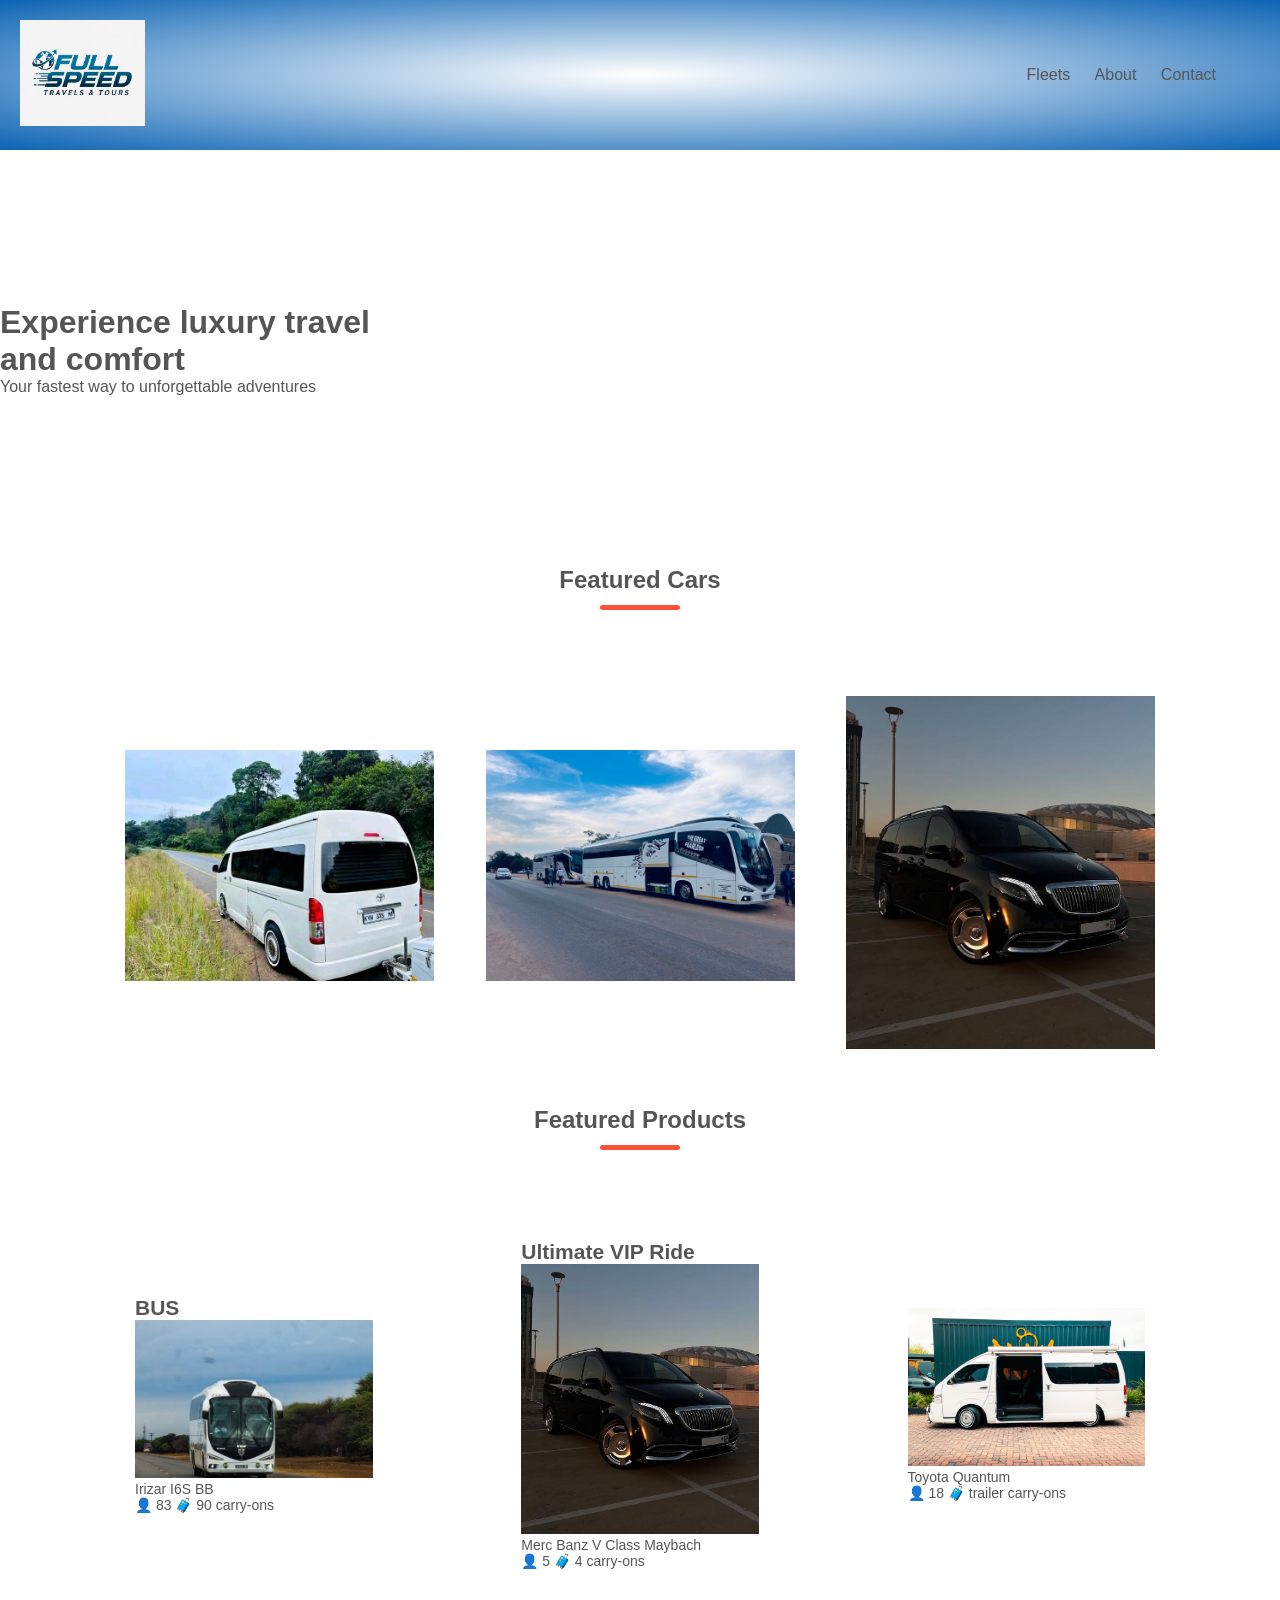
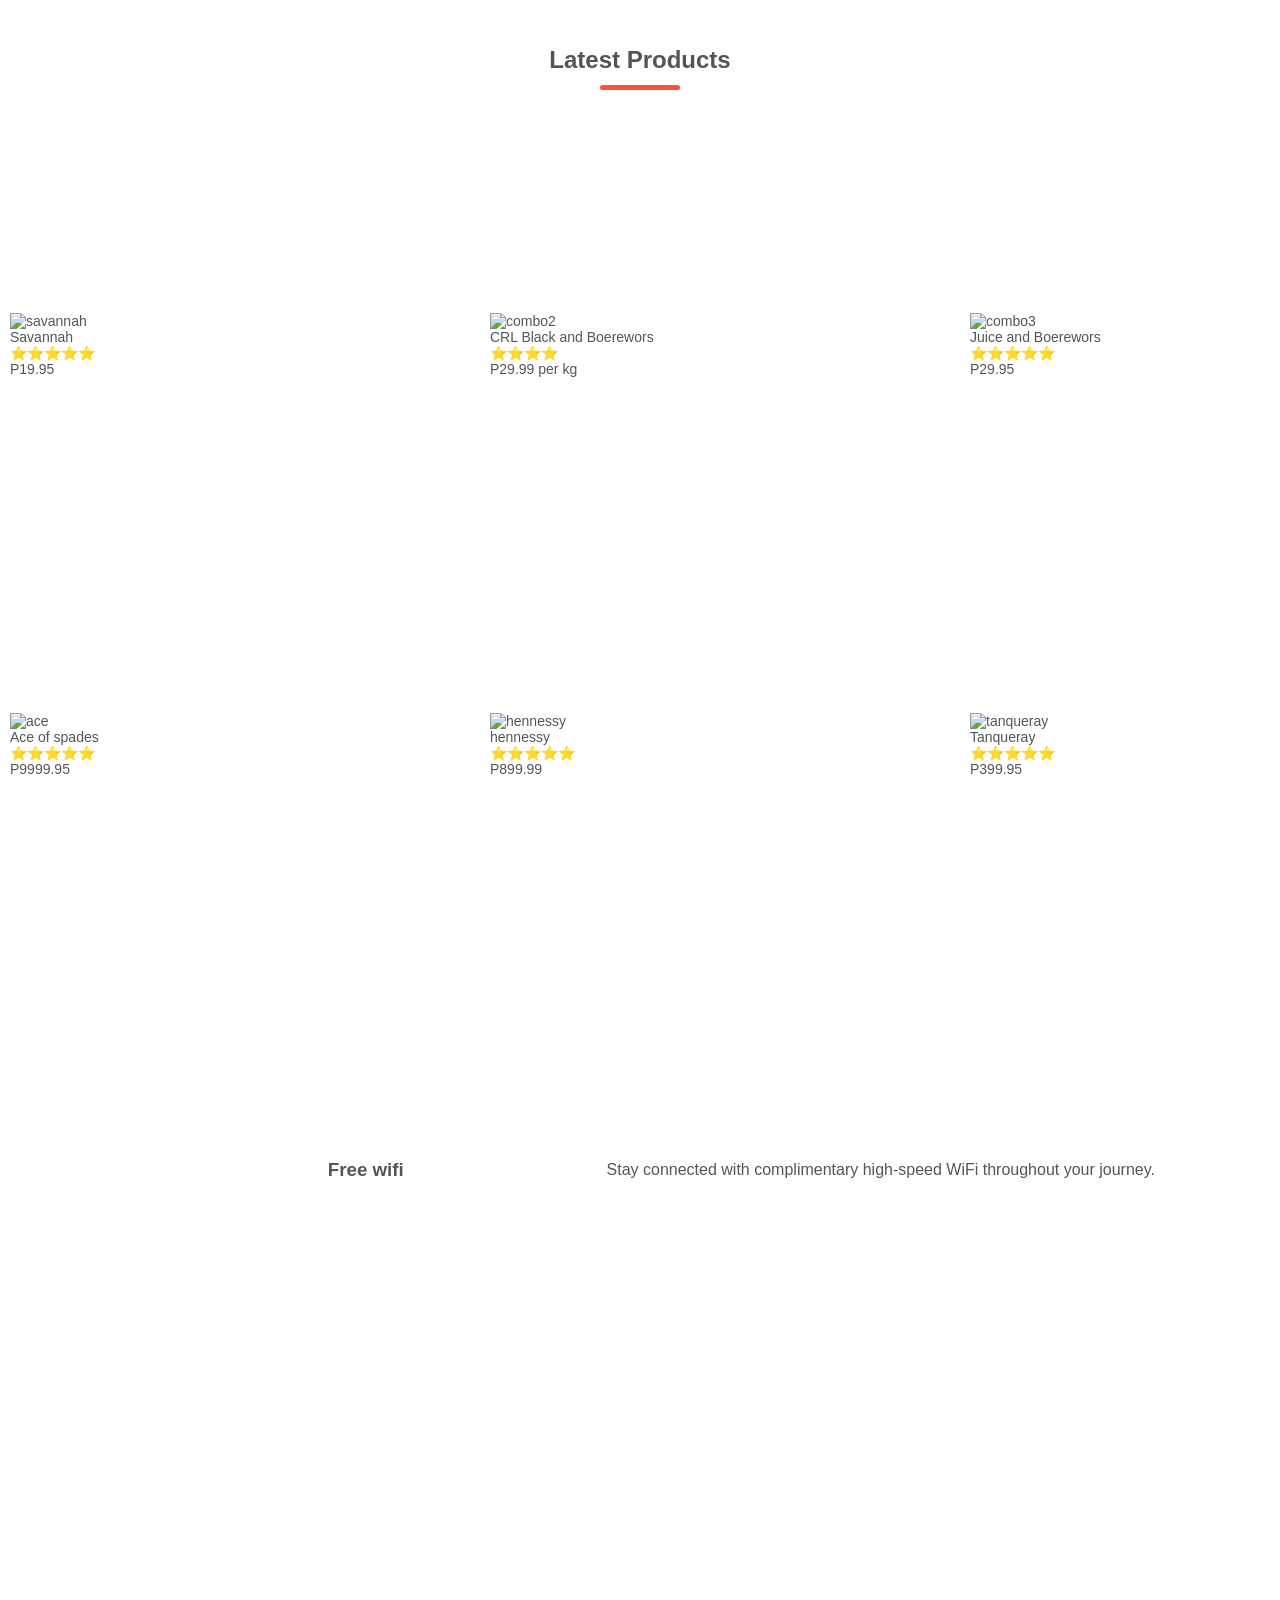
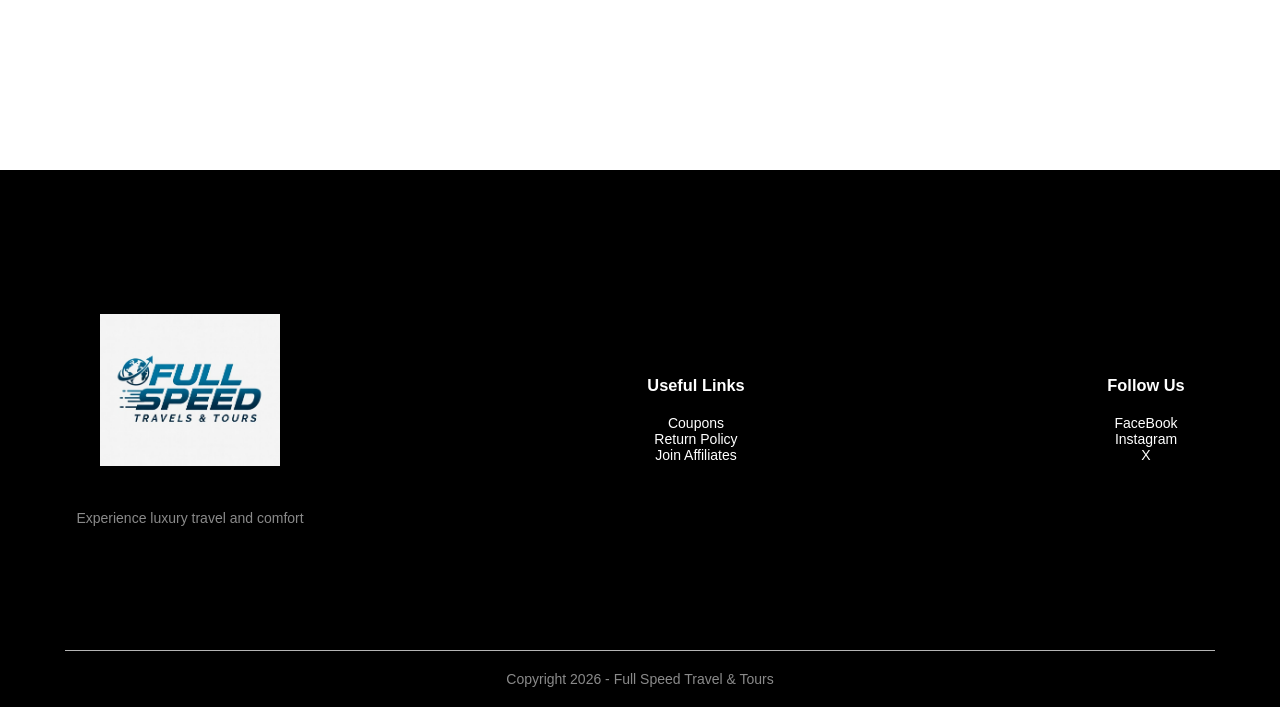
==== commit 72d78da2: "added exclusve amenities secticon" ====
--- a/index.html
+++ b/index.html
@@ -7,29 +7,26 @@
     <link rel="stylesheet" href="style.css">
 </head>
 <body>
+    <div class="container"></div>
     <div class="header">
-     <div class="container">
         <div class="navbar">
             <div class="logo">
              <img src="images/Full speed logo.jpg" width="125px">
              </div>
              <nav>
               <ul id="MenuItems">
-                 <li><a href="product.html">Product</li>
+                 <li><a href="fleets.html"> Fleets</a></li>
                  <li><a href="about.html">About</li>
                  <li><a href="contact.html">Contact</li>
-                 <li><a href="account.html">Account</li>
                </ul>
              </nav>
              <img src="images/menu-icon.webp" class="menu-icon" onclick="menutoggle(); return false;">
          </div>
-        </div>
      </div>
       <div class="row">
         <div class="col 2">
-         <h1>Full Speed Ahead</h1>
+         <h1>Experience <span>luxury</span> travel<br>and <span>comfort</span></h1>
          <p>Your fastest way to unforgettable adventures</p>
-         <a href="" class="btn"> Explore now &#8594;</a>
         </div>
      </div>
     </div>
@@ -42,7 +39,7 @@
              <img src="images/toyota.jpg">
              </div>
           <div class="col-3">
-             <img src="images/honda.jpg">
+             <img src="images/buses.jpg">
              </div>
           <div class="col-3">
              <img src="images/maybach.jpg">
@@ -54,18 +51,18 @@
         <h2 class="title">Featured Products</h2>
         <div class="row">
             <div class="col-4">
-              <h2 class="car-title">18 Seater Combi</h2>
-              <img src="images/quantum.jpg" alt="quantum">
-              <p class="car-model">Toyota Quantum GL</p>
+              <h2 class="car-title">BUS</h2>
+              <img src="images/I6S-BB irizar.jpg" alt="irizar">
+              <p class="car-model">Irizar I6S BB</p>
              <div class="car-specs">
-                <span>👤 18</span>
-                <span>🧳 trailer carry-ons</span>
-            </div>
-            </div>
-        </div>
+                <span>👤 83</span>
+                <span>🧳 90 carry-ons</span>
+            </div>
+            </div>
+        
             <div class="col-4">
                 <h2 class="car-title">Ultimate VIP Ride</h2>
-              <img src="images/maybach.jpg" alt="maybach">
+                <img src="images/maybach.jpg" alt="maybach">
               <p class="car-model">Merc Banz V Class Maybach</p>
              <div class="car-specs">
                 <span>👤 5</span>
@@ -73,12 +70,12 @@
             </div>
             </div>
             <div class="col-4">
-                <img src="images/corona.jpg" alt="corona">
-                <h4>Corona</h4>
-                <div class="rating">
-                    <div class="stars">⭐⭐⭐⭐⭐</div>
-                </div>
-                <p>P24.95</p>
+                <img src="images/quantum.jpg" alt="quantum">
+                <h4>Toyota Quantum</h4>
+               <div class="car-specs">
+                <span>👤 18</span>
+                <span>🧳 trailer carry-ons</span>
+                </div>
             </div>        
         </div>
         </div>
@@ -138,48 +135,46 @@
         </div>
         </div>
     </div>
-     <!------ brands ------>
-     <div class="brands">
+    <!--------offer-------->
+    <div class="offer">
         <div class="small-container">
             <div class="row">
-                <div class="col-5">
-                    <img src="images/coke.jpg">
-                </div>
-                <div class="col-5">
-                    <img src="images/liqui fruit.jpg" >
-                </div>
-                <div class="col-5">
-                    <img src="images/crl.jpg">
-                </div>
-                <div class="col-5">
-                    <img src="images/butcher.jpg">
-                </div>
-                <div class="col-5">
-                    <img src="images/spice hub.jpg">
-                </div>
-                <div class="col-5">
-                    <img src="images/Johnny.jpg">
-                </div>
-                <div class="col-5">
-                    <img src="images/Bobs.webp">
-                </div>
-            </div>
-        </div>
-     </div>
+                <i class="fa-solid fa-wifi icon"></i>
+             <h3>Free wifi</h3>
+             <p>Stay connected with complimentary high-speed WiFi throughout your journey.</p>
+      
+            </div>
+
+        </div>
+
+    </div>
+
+
+
+
+
+
+
+
+    <!--------testimonial-------->
+       <div class="testimonial">
+        <div class="small-container">
+            <div class="row">
+                <p></p>
+
+            </div>
+
+        </div>
+
+       </div>
 
      <!--------footer-------->
      <div class="footer">
         <div class="container">
             <div class="row">
-                <div class="footer-col-1">
-                    <h3>Download our App</h3>
-                    <p>Download App for Android and ios mobile phone</p>
-                     <img src="images/google-play.jpg" alt="PlayStore" style="width: 130px; height: auto;">
-                     <img src="images/app-store.jpg" alt="App Store" style="width: 130px; height: auto;">
-                </div>
                 <div class="footer-col-2">
-                    <h3><img src="images/braai master.jpg"></h3>
-                    <p>Quality Cuts & Cold Ones – Making the Good Life Accessible to Everyone</p>
+                    <h3><img src="images/Full speed logo.jpg"></h3>
+                    <p>Experience luxury travel and comfort</p>
                 </div>
                 <div class="footer-col-3">
                     <h3>Useful Links</h3>
@@ -197,8 +192,9 @@
                         <li>X</li>
                     </ul>
             </div>
-         <hr>
-         <p class="copyright">CopyRight 2026-BRAAI MASTER</p>
+        </div>
+          <hr>
+            <p class="copyright">Copyright 2026 - Full Speed Travel & Tours</p>
         </div>
      </div>
      <!----------js for toggle menu---------->
--- a/style.css
+++ b/style.css
@@ -4,7 +4,7 @@
     box-sizing: border-box;
 }
 .navbar{
- display: flex;              
+  display: flex;              
   align-items: center;        
   justify-content: center;
   padding: 20px;    
@@ -59,7 +59,7 @@
     justify-content: center;   
     align-items: center;          
     min-height: 400px;            
-    text-align: left;           
+    text-align: left;  
 }
 .col-2 {
     max-width: 700px;            
@@ -150,21 +150,83 @@
 }
 
 
-/*------------brand-------------*/
-.brands{
-    margin: 100px auto;
-}
-.col-5{
-    width: 160px;
-}
-.col-5 img{
-    width: 100%;
-    cursor: pointer;
-    filter: grayscale(100%);
-}
-.col-5 img:hover{
-    filter: grayscale(0);
-}
+/*------------EXCLUSIVE AMENITIES SECTION-------------*/
+.amenities {
+  background: #f9f4eb;
+  padding: 100px 20px;
+  text-align: center;
+}
+
+.container {
+  max-width: 1200px;
+  margin: 0 auto;
+}
+
+.amenities-header {
+  margin-bottom: 60px;
+}
+
+.label {
+  font-size: 14px;
+  font-weight: 600;
+  letter-spacing: 3px;
+  color: #e67e22;
+  text-transform: uppercase;
+  display: block;
+  margin-bottom: 10px;
+}
+
+.amenities h2 {
+  font-size: 3.2rem;
+  line-height: 1.1;
+  color: #222;
+  font-weight: 700;
+}
+
+.highlight {
+  color: #e67e22;
+  font-style: italic;
+}
+
+.cards-grid {
+  display: grid;
+  grid-template-columns: repeat(auto-fit, minmax(320px, 1fr));
+  gap: 30px;
+}
+
+.card {
+  background: white;
+  padding: 40px 25px;
+  border-radius: 16px;
+  box-shadow: 0 10px 30px rgba(0, 0, 0, 0.08);
+  transition: transform 0.3s;
+}
+
+.card:hover {
+  transform: translateY(-10px);
+}
+
+.icon {
+  font-size: 3.5rem;
+  color: #e67e22;
+  margin-bottom: 20px;
+  display: block;
+}
+
+.card h3 {
+  font-size: 1.4rem;
+  margin-bottom: 12px;
+  color: #222;
+}
+
+.card p {
+  color: #666;
+  line-height: 1.6;
+}
+
+
+
+
 
 /*----------Footer----------*/
 .footer{
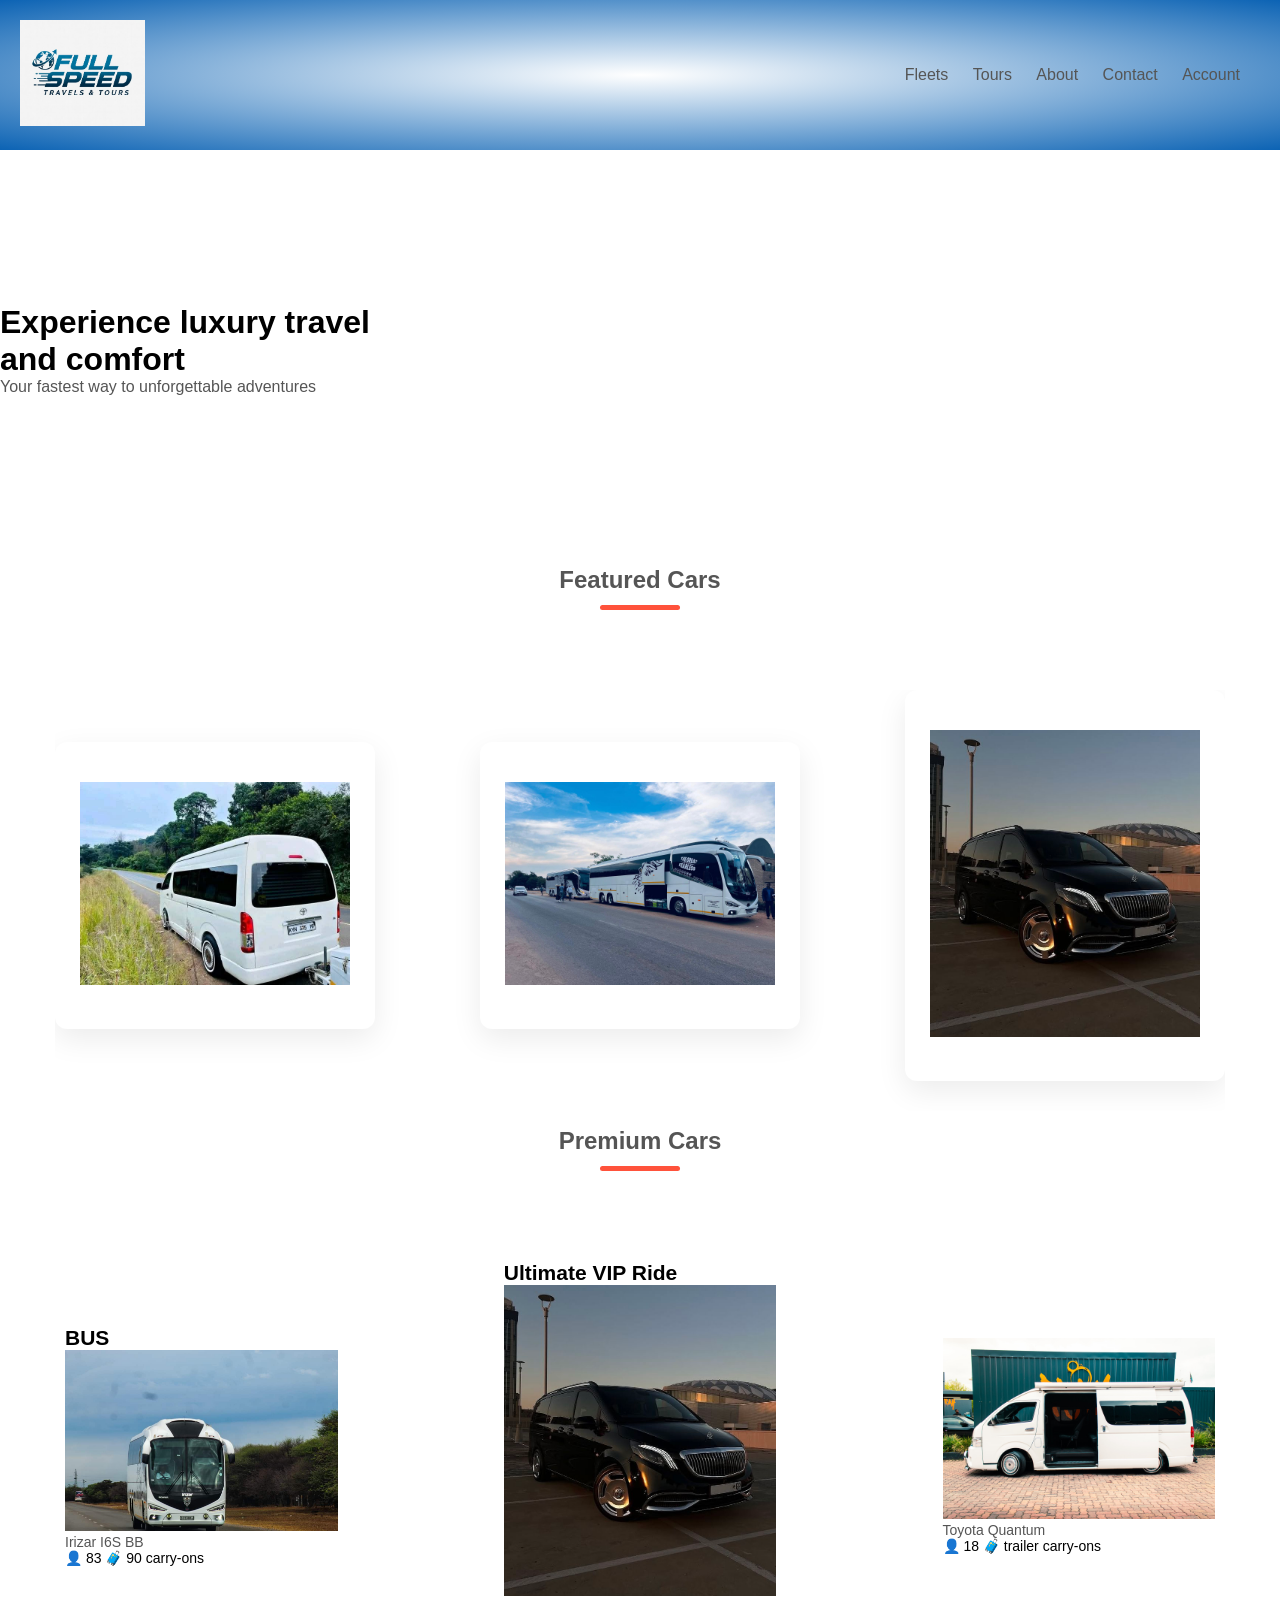
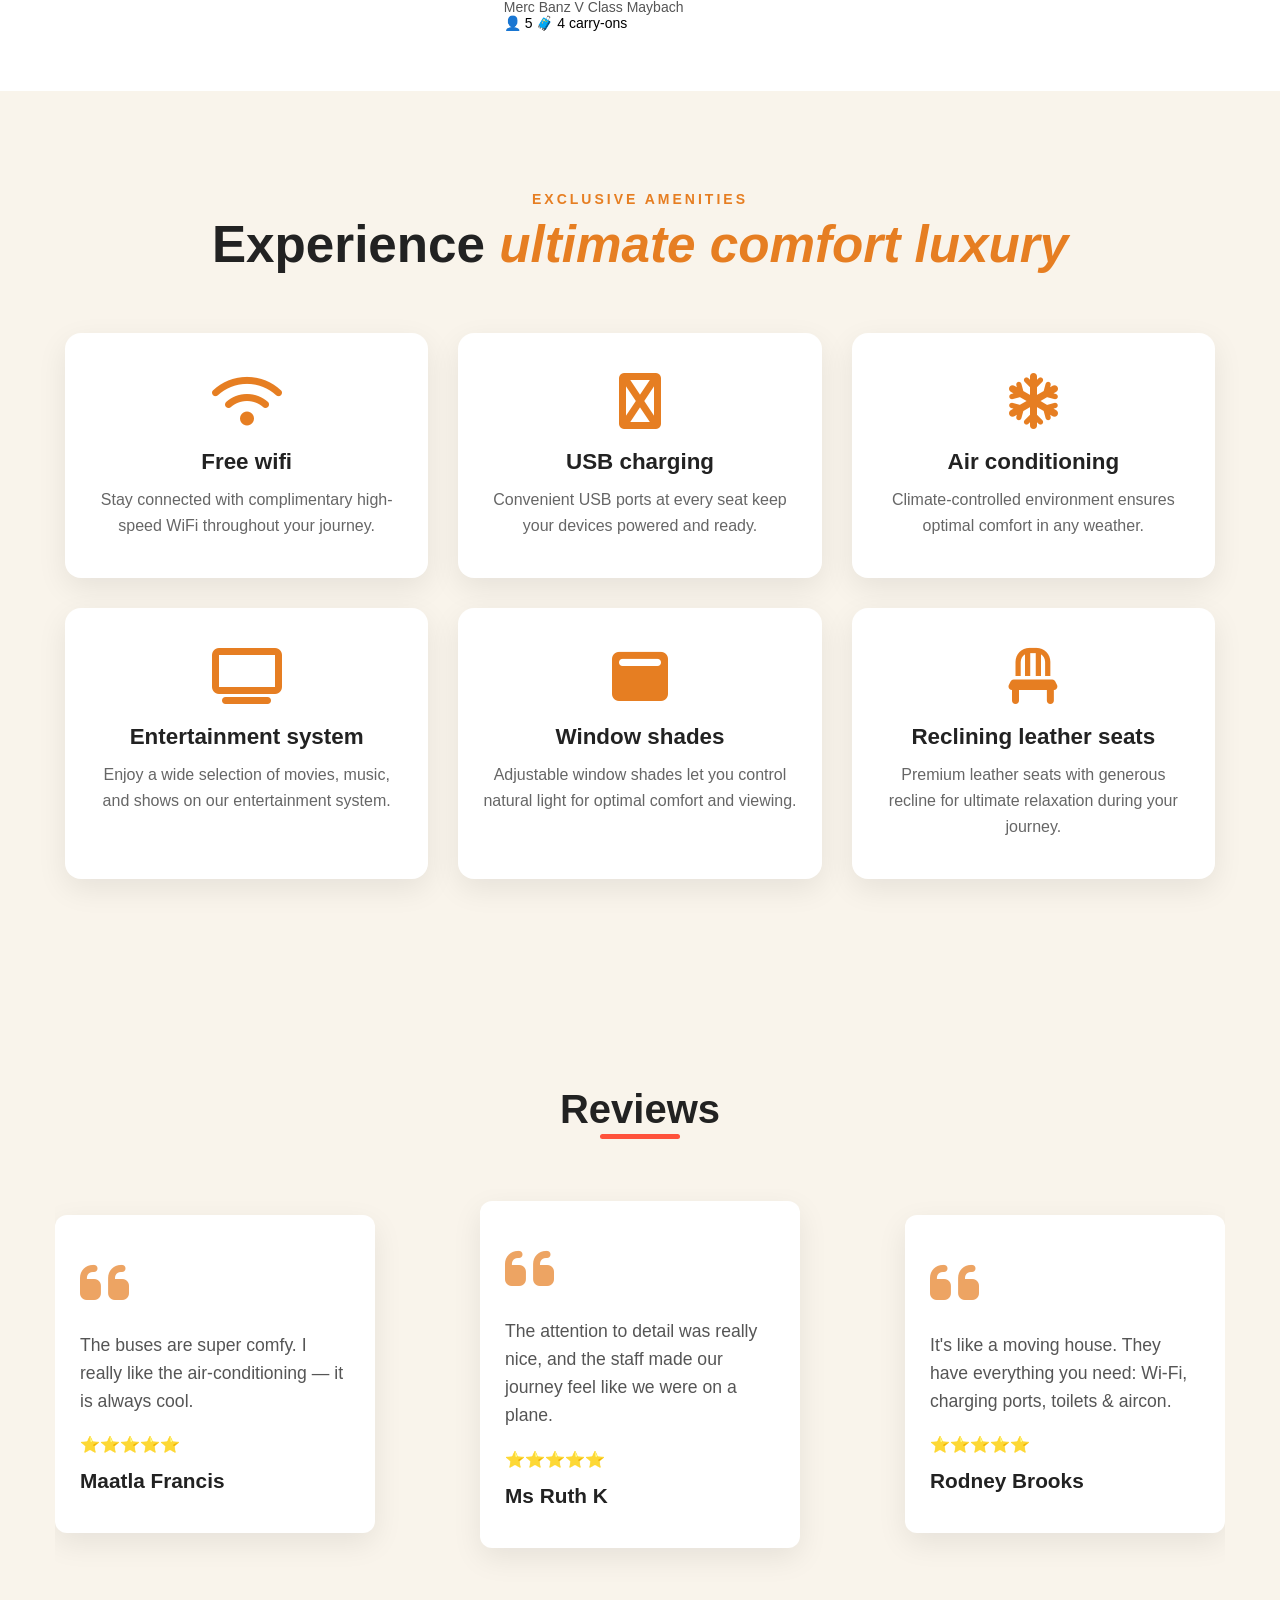
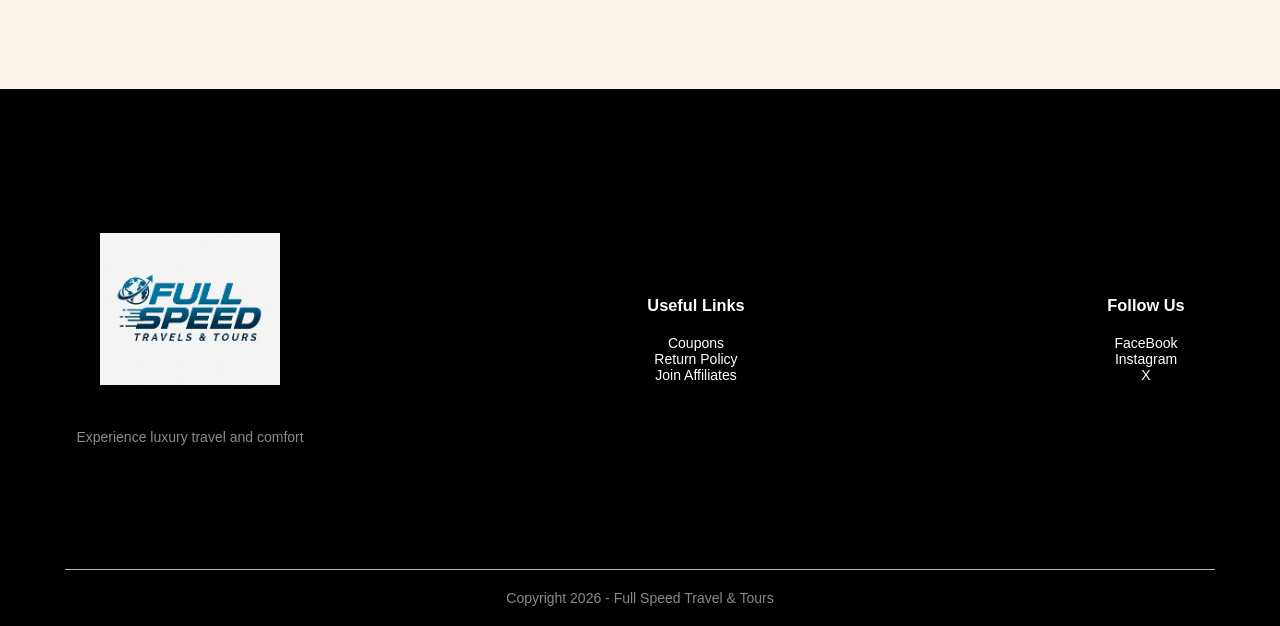
==== commit 7bf41dfa: "Add new page and fix repository link" ====
--- a/index.html
+++ b/index.html
@@ -5,6 +5,7 @@
     <meta name="viewport" content="width=device-width, initial-scale=1.0">
     <title>Full Speed Travel & Tours</title>
     <link rel="stylesheet" href="style.css">
+    <link rel="stylesheet" href="https://cdnjs.cloudflare.com/ajax/libs/font-awesome/6.6.0/css/all.min.css">
 </head>
 <body>
     <div class="container"></div>
@@ -16,11 +17,13 @@
              <nav>
               <ul id="MenuItems">
                  <li><a href="fleets.html"> Fleets</a></li>
-                 <li><a href="about.html">About</li>
-                 <li><a href="contact.html">Contact</li>
+                 <li><a href="services.html">Tours</a></li>
+                 <li><a href="about.html">About</a></li>
+                 <li><a href="contact.html">Contact</a></li>
+                 <li><a href="account.html">Account</a></li>
                </ul>
              </nav>
-             <img src="images/menu-icon.webp" class="menu-icon" onclick="menutoggle(); return false;">
+             <img src="images/menu-icon.webp" class="menu-icon" onclick="menutoggle(); return false;" style="width: 28px; height: auto;">
          </div>
      </div>
       <div class="row">
@@ -48,7 +51,7 @@
     </div>  
     <!------ Featured products ------>
     <div class="small-container">
-        <h2 class="title">Featured Products</h2>
+        <h2 class="title">Premium Cars</h2>
         <div class="row">
             <div class="col-4">
               <h2 class="car-title">BUS</h2>
@@ -79,95 +82,63 @@
             </div>        
         </div>
         </div>
-        <h2 class="title">Latest Products</h2>
-        <div class="row">
-            <div class="col-4">
-                <img src="images/savannah.jpg" alt="savannah">
-                <h4>Savannah</h4>
-                <div class="rating">
-                    <div class="stars">⭐⭐⭐⭐⭐</div>                    
-                </div>
-                <p>P19.95</p>
-            </div>
-            <div class="col-4">
-                <img src="images/combo2.jpg" alt="combo2">
-                <h4>CRL Black and Boerewors</h4>
-                <div class="rating">
-                    <div class="stars">⭐⭐⭐⭐</div>
-                </div>
-                <p>P29.99 per kg </p>
-            </div>
-            <div class="col-4">
-                <img src="images/combo3.jpg" alt="combo3">
-                <h4>Juice and Boerewors</h4>
-                <div class="rating">
-                    <div class="stars">⭐⭐⭐⭐⭐</div>
-                </div>
-                <p>P29.95</p>
-            </div>        
-        </div>
-        </div>
-        <div class="row">
-            <div class="col-4">
-                <img src="images/ace.jpg" alt="ace">
-                <h4>Ace of spades</h4>
-                <div class="rating">
-                    <div class="stars">⭐⭐⭐⭐⭐</div>                    
-                </div>
-                <p>P9999.95</p>
-            </div>
-            <div class="col-4">
-                <img src="images/hennessy.jpg" alt="hennessy">
-                <h4>hennessy</h4>
-                <div class="rating">
-                    <div class="stars">⭐⭐⭐⭐⭐</div>
-                </div>
-                <p>P899.99</p>
-            </div>
-            <div class="col-4">
-                <img src="images/tanqueray.jpg" alt="tanqueray">
-                <h4>Tanqueray</h4>
-                <div class="rating">
-                    <div class="stars">⭐⭐⭐⭐⭐</div>
-                </div>
-                <p>P399.95</p>
-            </div>        
-        </div>
-        </div>
+    <!-- EXCLUSIVE AMENITIES SECTION -->
+  <section class="amenities">
+    <div class="container">
+      <div class="amenities-header">
+        <span class="label">EXCLUSIVE AMENITIES</span>
+        <h2>Experience <span class="highlight">ultimate comfort luxury</span></h2>
+      </div>
+
+      <div class="cards-grid">
+        <div class="card"><i class="fa-solid fa-wifi icon"></i></i><h3>Free wifi</h3><p>Stay connected with complimentary high-speed WiFi throughout your journey.</p></div>
+        <div class="card"><i class="fa-solid fa-usb icon"></i><h3>USB charging</h3><p>Convenient USB ports at every seat keep your devices powered and ready.</p></div>
+        <div class="card"><i class="fa-solid fa-snowflake icon"></i><h3>Air conditioning</h3><p>Climate-controlled environment ensures optimal comfort in any weather.</p></div>
+        <div class="card"><i class="fa-solid fa-tv icon"></i><h3>Entertainment system</h3><p>Enjoy a wide selection of movies, music, and shows on our entertainment system.</p></div>
+        <div class="card"><i class="fa-solid fa-window-maximize icon"></i><h3>Window shades</h3><p>Adjustable window shades let you control natural light for optimal comfort and viewing.</p></div>
+        <div class="card"><i class="fa-solid fa-chair icon"></i><h3>Reclining leather seats</h3><p>Premium leather seats with generous recline for ultimate relaxation during your journey.</p></div>
+      </div>
     </div>
-    <!--------offer-------->
-    <div class="offer">
-        <div class="small-container">
-            <div class="row">
-                <i class="fa-solid fa-wifi icon"></i>
-             <h3>Free wifi</h3>
-             <p>Stay connected with complimentary high-speed WiFi throughout your journey.</p>
-      
-            </div>
-
-        </div>
-
-    </div>
-
-
-
-
-
-
-
+  </section>
 
     <!--------testimonial-------->
-       <div class="testimonial">
-        <div class="small-container">
-            <div class="row">
-                <p></p>
+       <!-- Testimonial Section -->
+<div class="testimonial">
+  <h2 class="title">Reviews</h2>
+  
+  <div class="small-container">
+    <div class="row">
+      <!-- All three cards in ONE row -->
+      <div class="col-3">
+        <i class="fa fa-quote-left quote-icon"></i>
+        <p>The buses are super comfy. I really like the air-conditioning — it is always cool.</p>
+        <div class="rating">
+          <div class="stars">⭐⭐⭐⭐⭐</div>
+        </div>
+        <h3>Maatla Francis</h3>
+      </div>
 
-            </div>
+      <div class="col-3">
+        <i class="fa fa-quote-left quote-icon"></i>
+        <p>The attention to detail was really nice, and the staff made our journey feel like we were on a plane.</p>
+        <div class="rating">
+          <div class="stars">⭐⭐⭐⭐⭐</div>
+        </div>
+        <h3>Ms Ruth K</h3>
+      </div>
 
+      <div class="col-3">
+        <i class="fa fa-quote-left quote-icon"></i>
+        <p>It's like a moving house. They have everything you need: Wi-Fi, charging ports, toilets & aircon.</p>
+        <div class="rating">
+          <div class="stars">⭐⭐⭐⭐⭐</div>
         </div>
-
-       </div>
-
+        <h3>Rodney Brooks</h3>
+      </div>
+    </div>
+  </div>
+</div>
+    
      <!--------footer-------->
      <div class="footer">
         <div class="container">
--- a/style.css
+++ b/style.css
@@ -148,24 +148,104 @@
 .col-4 :hover{
     transform: translateY(-5px);
 }
-
-
-/*------------EXCLUSIVE AMENITIES SECTION-------------*/
+.menu-icon {
+  width: 28px;         
+  height: auto;        
+  cursor: pointer;     
+  display: none;
+}
+@media only screen and (max-width: 800px) {
+  .menu-icon {
+    display: block;
+  }
+}
+  
+/*--------testimonial--------*/
+.testimonial {
+  padding: 100px 20px;
+  background: #f9f4eb;          
+  text-align: center;
+}
+.testimonial h2 {
+  font-size: 2.5rem;
+  margin-bottom: 50px;
+  color: #222;
+}
+
+.small-container {
+  max-width: 1200px;
+  margin: 0 auto;
+  padding: 0 15px;
+}
+.row {
+  display: flex;
+  flex-wrap: nowrap;
+  gap: 30px;                    
+  justify-content: center;
+  overflow-x: auto;
+}
+.col-3 {
+  flex: 0 1 300px; 
+  min-width: 320px;             
+  max-width: 360px;             
+  background: white;
+  padding: 40px 25px;
+  border-radius: 12px;
+  box-shadow: 0 10px 30px rgba(0,0,0,0.08);
+  transition: transform 0.4s ease, box-shadow 0.4s ease;
+  cursor: pointer;
+}
+.col-3:hover {
+  transform: translateY(-12px);
+  box-shadow: 0 20px 40px rgba(0,0,0,0.12);
+}
+.quote-icon {
+  font-size: 3.5rem;
+  color: #e67e22;               
+  margin-bottom: 20px;
+  opacity: 0.7;
+}
+.col-3 p {
+  font-size: 1.1rem;
+  line-height: 1.6;
+  color: #555;
+  margin-bottom: 20px;
+}
+
+.rating {
+  margin-bottom: 15px;
+}
+.col-3 h3 {
+  font-size: 1.3rem;
+  color: #222;
+  margin: 0;
+  font-weight: 600;
+}
+@media (max-width: 900px) {
+    .row {
+    flex-wrap: wrap;          
+    justify-content: center;
+  }
+  .col-3 {
+    flex: 1 1 300px;          
+    max-width: none;
+  }
+}
+
+
+/*------------exclusive amenities section-------------*/
 .amenities {
   background: #f9f4eb;
   padding: 100px 20px;
   text-align: center;
 }
-
 .container {
   max-width: 1200px;
   margin: 0 auto;
 }
-
 .amenities-header {
   margin-bottom: 60px;
 }
-
 .label {
   font-size: 14px;
   font-weight: 600;
@@ -175,25 +255,21 @@
   display: block;
   margin-bottom: 10px;
 }
-
 .amenities h2 {
   font-size: 3.2rem;
   line-height: 1.1;
   color: #222;
   font-weight: 700;
 }
-
 .highlight {
   color: #e67e22;
   font-style: italic;
 }
-
 .cards-grid {
   display: grid;
   grid-template-columns: repeat(auto-fit, minmax(320px, 1fr));
   gap: 30px;
 }
-
 .card {
   background: white;
   padding: 40px 25px;
@@ -201,32 +277,215 @@
   box-shadow: 0 10px 30px rgba(0, 0, 0, 0.08);
   transition: transform 0.3s;
 }
-
 .card:hover {
   transform: translateY(-10px);
 }
-
 .icon {
   font-size: 3.5rem;
   color: #e67e22;
   margin-bottom: 20px;
   display: block;
 }
-
 .card h3 {
   font-size: 1.4rem;
   margin-bottom: 12px;
   color: #222;
 }
-
 .card p {
   color: #666;
   line-height: 1.6;
 }
 
-
-
-
+/* ── BOOKING SECTION STYLES ── */
+ .booking-section {
+    padding: 60px 40px;
+    background: #f0f4f8;
+    min-height: 100vh;
+    font-family: 'Segoe UI', sans-serif;
+}
+ 
+.booking-wrapper {
+    max-width: 680px;
+    margin: 0 auto;
+    background: #ffffff;
+    border-radius: 12px;
+    box-shadow: 0 8px 32px rgba(0, 0, 0, 0.12);
+    overflow: hidden;
+}
+ 
+ /* Form Header Banner */
+.form-header {
+    background: linear-gradient(135deg, #1565C0 0%, #0288D1 100%);
+    padding: 32px 36px;
+    color: #fff;
+} 
+.form-header .eyebrow {
+    font-size: 0.72rem;
+    letter-spacing: 0.2em;
+    text-transform: uppercase;
+    color: rgba(255,255,255,0.75);
+    margin-bottom: 6px;
+} 
+.form-header h2 {
+    font-size: 1.9rem;
+    font-weight: 700;
+    margin: 0 0 8px;
+    line-height: 1.2;
+}
+.form-header p {
+    font-size: 0.9rem;
+    color: rgba(255,255,255,0.8);
+    line-height: 1.6;
+    margin: 0;
+}
+  /* Form Body */
+.form-body {
+    padding: 36px;
+}
+ 
+ /* Field Groups */
+.form-group {
+    margin-bottom: 20px;
+}
+.form-group label {
+    display: flex;
+    align-items: center;
+    gap: 7px;
+    font-size: 0.8rem;
+    font-weight: 600;
+    letter-spacing: 0.06em;
+    text-transform: uppercase;
+    color: #37474F;
+    margin-bottom: 7px;
+}
+.form-group label i {
+    color: #0288D1;
+    font-size: 0.85rem;
+} 
+.form-group input,
+.form-group select {
+    width: 100%;
+    padding: 12px 14px;
+    border: 1.5px solid #CFD8DC;
+    border-radius: 8px;
+    font-size: 0.95rem;
+    font-family: 'Segoe UI', sans-serif;
+    color: #263238;
+    background: #FAFAFA;
+    outline: none;
+    transition: border-color 0.2s, box-shadow 0.2s, background 0.2s;
+    appearance: none;
+    -webkit-appearance: none;
+}
+ 
+.form-group select {
+   background-image: url("data:image/svg+xml,%3Csvg xmlns='http://www.w3.org/2000/svg' width='12' height='8' viewBox='0 0 12 8'%3E%3Cpath d='M1 1l5 5 5-5' stroke='%230288D1' stroke-width='2' fill='none' stroke-linecap='round'/%3E%3C/svg%3E");
+   background-repeat: no-repeat;
+   background-position: right 14px center;
+   padding-right: 38px;
+   cursor: pointer;
+}
+ 
+.form-group input:focus,
+.form-group select:focus {
+   border-color: #0288D1;
+   box-shadow: 0 0 0 3px rgba(2, 136, 209, 0.12);
+   background: #fff;
+}
+ 
+.form-group input::placeholder {
+   color: #B0BEC5;
+}
+ 
+/* Two-column row */
+.form-row {
+    display: grid;
+    grid-template-columns: 1fr 1fr;
+    gap: 16px;
+}
+ 
+/* Divider */
+.form-divider {
+    border: none;
+    border-top: 1.5px solid #ECEFF1;
+    margin: 24px 0;
+}
+
+/* Section label inside form */
+.form-section-label {
+    font-size: 0.72rem;
+    font-weight: 700;
+    letter-spacing: 0.14em;
+    text-transform: uppercase;
+    color: #0288D1;
+    margin-bottom: 16px;
+}
+ 
+/* Submit Button */
+.submit-btn {
+    width: 100%;
+    padding: 14px;
+    background: linear-gradient(135deg, #1565C0, #0288D1);
+    color: #fff;
+    border: none;
+    border-radius: 8px;
+    font-size: 1rem;
+    font-weight: 600;
+    letter-spacing: 0.06em;
+    text-transform: uppercase;
+    cursor: pointer;
+    margin-top: 8px;
+    display: flex;
+    align-items: center;
+    justify-content: center;
+    gap: 10px;
+    transition: opacity 0.2s, transform 0.15s, box-shadow 0.2s;
+    box-shadow: 0 4px 14px rgba(2,136,209,0.35);
+}
+ 
+.submit-btn:hover {
+    opacity: 0.92;
+    transform: translateY(-2px);
+    box-shadow: 0 6px 18px rgba(2,136,209,0.45);
+}
+ 
+.submit-btn:active {
+    transform: translateY(0);
+}
+ 
+/* WhatsApp quick link */
+.whatsapp-note {
+    text-align: center;
+    margin-top: 18px;
+    font-size: 0.85rem;
+    color: #607D8B;
+}
+ 
+.whatsapp-note a {
+    color: #25D366;
+    font-weight: 600;
+    text-decoration: none;
+    display: inline-flex;
+    align-items: center;
+    gap: 5px;
+}
+ 
+.whatsapp-note a:hover { text-decoration: underline; }
+ 
+/* Success state */
+.submit-btn.success {
+     background: linear-gradient(135deg, #2E7D32, #43A047) !important;
+    box-shadow: 0 4px 14px rgba(46,125,50,0.35);
+}
+ 
+/* Responsive */
+@media (max-width: 600px) {
+    .booking-section { padding: 24px 16px; }
+    .form-header { padding: 24px 22px; }
+    .form-body { padding: 24px 22px; }
+    .form-row { grid-template-columns: 1fr; gap: 0; }
+}
+   
 
 /*----------Footer----------*/
 .footer{
@@ -276,21 +535,7 @@
      text-align: center;
 }
 
-.menu-icon{
-    width: 28px;
-    margin-left: 20px;
-    display: none;
-}
-    .app-logo {
-    margin-top: 15px;
-}
-
-.app-logo img {
-    width: 135px;           
-    height: auto;
-    margin: 0 12px;
-    vertical-align: middle;
-}
+
 /*----------all products----------*/
 .row-2{
     justify-content: space-between;
@@ -324,132 +569,105 @@
     margin: 20px 0;
     line-height: 1.6;
 }
-
 .product-details h4 {
     margin-bottom: 10px;
     color: #333; 
 }
-
 .product-details ul {
     padding-left: 20px;
     margin: 10px 0;
 }
-
 .product-details p {
     margin: 8px 0;
 }
 
-/*----------account----------*/
-
+/*----------account page----------*/
+.account-page{
+    padding: 50px 0;
+    background: radial-gradient(135deg, #e6f0ff 0%, #ffffff 100%);
+    min-height: 100vh;
+}
 .form-container {
-    background: white;
-    width: 340px;
-    min-height: 380px;
-    margin: 0 auto;
-    padding: 30px 20px;
-    border-radius: 8px;
-    box-shadow: 0 4px 20px rgba(0,0,0,0.12);
+    background:#ffffff;
+    width: 300px;
+    height: 400px;
+    margin: auto;
+    padding: 20px 0;
+    box-shadow: 0 0 20px 0px rgba(0,0,0,0.1);
+    border-radius: 16px;
     position: relative;
     overflow: hidden;
-}
-
-.form-toggle {
-    display: flex;
-    justify-content: center;
-    margin-bottom: 25px;
-    position: relative;
-}
-
-.toggle-btn {
+    text-align: center;
+}
+.form-container span {
+    font-weight: bold;
+    padding: 0 10px;
+    color: #555;
+    cursor: pointer;
+    width: 100px;
+    display: inline-block;
+    font-size: 1.1rem;
+    transition: color 0.3s;
+}
+.form-btn {
+    display: inline-block;
     font-weight: 600;
     padding: 10px 35px;
     cursor: pointer;
     color: #666;
     transition: color 0.3s;
 }
-
-.toggle-btn.active {
-    color: #ff523b;          
-}
-
-.indicator {
+.form-container form{
+    max-width: 300px;
+    padding: 0 20px;
     position: absolute;
-    bottom: 0;
-    left: 50%;
-    width: 90px;
+    top: 130px;
+    transition: transform 1s;
+}
+form input{
+    width: 100%;
+    height: 30px;
+    margin: 10px 0;
+    padding: 0 10px;
+    border: 1px solid #ccc;    
+}
+form .btn{
+    width: 100%;
+    border: none;
+    cursor: pointer;
+    margin: 10px 0;
+}
+form .btn:hover {
+    background: #e6492d;              
+    transform: translateY(-2px);
+}
+form .btn:focus{
+    outline: none;
+}
+#LoginForm{
+    left: -300px;
+}
+#RegForm{
+    left: 0;
+}
+form a{
+    font-size: 12px;
+    color: #0066cc;                  
+    text-decoration: none;
+}
+form a:hover {
+    text-decoration: underline;
+    color: #ff523b;
+}
+#Indicator {
+    position: absolute;
+    width: 100px;
     height: 3px;
+    margin-top: 8px;
     background: #ff523b;
-    border-radius: 2px;
-    transform: translateX(-50%);
-    transition: all 0.4s ease;
-}
-
-.auth-form {
-    position: absolute;
-    width: 100%;
-    left: 0;
-    top: 80px;
-    padding: 0 10px;
-    box-sizing: border-box;
-    transition: transform 0.45s ease;
-}
-
-#LoginForm, #RegForm {
-    position: absolute;
-    width: 100%;
-    transition: 0.5s;
-    padding: 20px;
-}
-
-#RegForm {
-    transform: translateX(120%);
-}
-
-.form-container.register-active #LoginForm {
-    transform: translateX(-120%);
-}
-
-.form-container.register-active #RegForm {
-    transform: translateX(0);
-}
-
-.form-container.register-active .indicator {
-    transform: translateX(50px);
-}
-
-.auth-form input {
-    display: block;
-    width: 100%;
-    padding: 12px 14px;
-    margin: 14px 0;
-    border: 1px solid #ddd;
-    border-radius: 5px;
-    font-size: 15px;
-}
-
-.auth-form .btn {
-    width: 100%;
-    padding: 12px;
-    margin-top: 10px;
-    background: #ff523b;
-    color: white;
     border: none;
-    border-radius: 5px;
-    font-weight: 600;
-    cursor: pointer;
-}
-
-.auth-form .btn:hover {
-    background: #e04532;
-}
-
-.forgot-link {
-    display: block;
-    text-align: center;
-    margin-top: 12px;
-    color: #ff523b;
-    font-size: 14px;
-    text-decoration: none;
+    transform: translateX(100px);
+    transition: transform 1s;
 }
 
 /*-----Contact-----*/
@@ -464,12 +682,10 @@
     font-size: 16px;
     box-sizing: border-box;
 }
-
 form textarea {
     resize: vertical;
     min-height: 120px;
 }
-
 .btn {
     width: 100%;
     padding: 12px;
@@ -480,7 +696,6 @@
     font-size: 16px;
     cursor: pointer;
 }
-
 .btn:hover {
     background: #e04532;
 }
@@ -489,7 +704,6 @@
     justify-content: space-between;
     gap: 40px;                  
 }
-
 .col-2:last-child{
     flex: 0 1 380px;             
     margin-left: auto; 
@@ -498,17 +712,14 @@
     margin-bottom: 15px;
     color: #333;
 }
-
 .col-2 p {
     margin: 8px 0;
     line-height: 1.6;
 }
-
 .col-2 a {
     color: #ff523b;
     text-decoration: none;
 }
-
 .col-2 a:hover {
     text-decoration: underline;
 }
@@ -554,100 +765,6 @@
         cursor: pointer;
     }
 }
-/*-------single product details-------*/
-.single-product{
-    margin-top: 80px;
-}
-.single-product .col-2 img{
-   padding: 0; 
-}
-.single-product .col-2{
-    padding: 20px;
-}
-.single-product h4{
-    margin: 20px 0;
-    font-size: 22px;
-    font-weight: bold;
-}
-.single product select{
-    display: block;
-    padding: 20px;
-    margin-top: 20px;
-}
-.single product input{
-    width: 50px;
-    height: 40px;
-    padding-left: 10px;
-    font-size: 20px;
-    margin-right: 10px;
-    border: 1px solid #ff523b;
-}
-input :focus{
-    outline: none;
-}
-.small-img-row{
-    display:flex;
-    justify-content: space-between;
-}
-small-img-col{
-    flex-basis: 24%;
-    cursor: pointer;
-
-}
-/*--------cart item --------*/
- .cart-page{
-    margin: 80px auto;
- }
- table{
-    width:100%;
-    border-collapse: collapse;
- }
- .cart-info{
-    display: flex;
-    flex-wrap: wrap;
- }
-th{
-    text-align: left;
-    padding: 5px;
-    color: #fff;
-    background: #ff523b;
-    font-weight: normal;
-}
-td{
-    padding: 10px 5px;
-}
-td input{
-    width: 40px;
-    height: 30px;
-    padding: 5px;
-}
-td a{
-    color: #ff523b;
-    font-size: 12px;
-}
-td img{
-    width: 80px;
-    margin-right: 10px;
-    height: 80px;
-}
-.total-price{
-    display: flex;
-    justify-content: flex-end;
-}
-.total-price table{
-    border-top: 3px solid #ff523b;
-    width: 100%;
-    min-width: 400px;
-}
-td:last-child{
-    text-align: right;
-}
-th:last-child{
-    text-align: right;
-}
-
-
-
 
 /*---media query for less than 600 screen size---*/
 @media only screen and (max-width: 600px){
@@ -657,20 +774,6 @@
     .col-2, .col-3, .col-4{
         flex-basis: 100%;
     }
-  
-  .single-product .row{
-    text-align: left;
-  }
- .single-product .col-2{
-    padding: 20px 0;
-  }
-  .single-product h1{
-    font-size: 26px;
-    line-height: 32px;
-  }
-  .cart-info p{
-    display: none;
-  }
 }@media (max-width: 800px) {
     .about-hero {
         padding: 60px 15px;
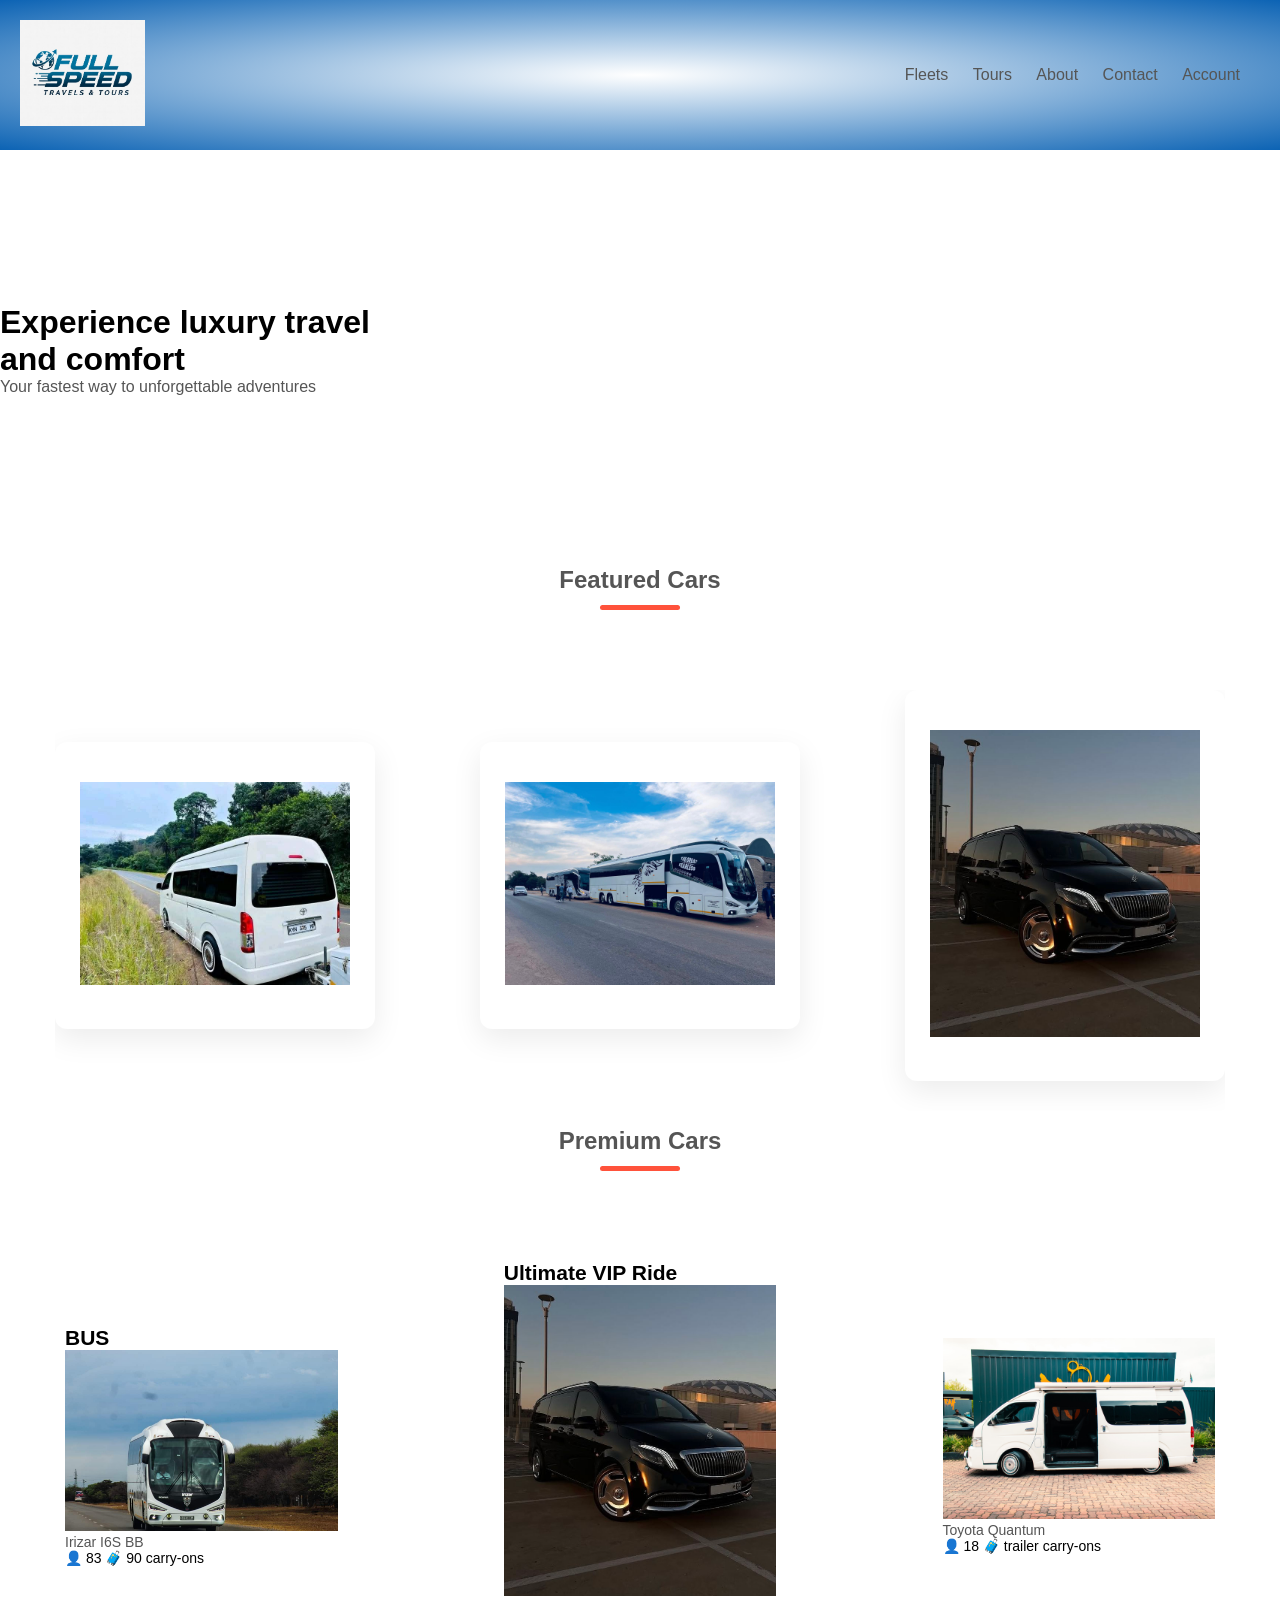
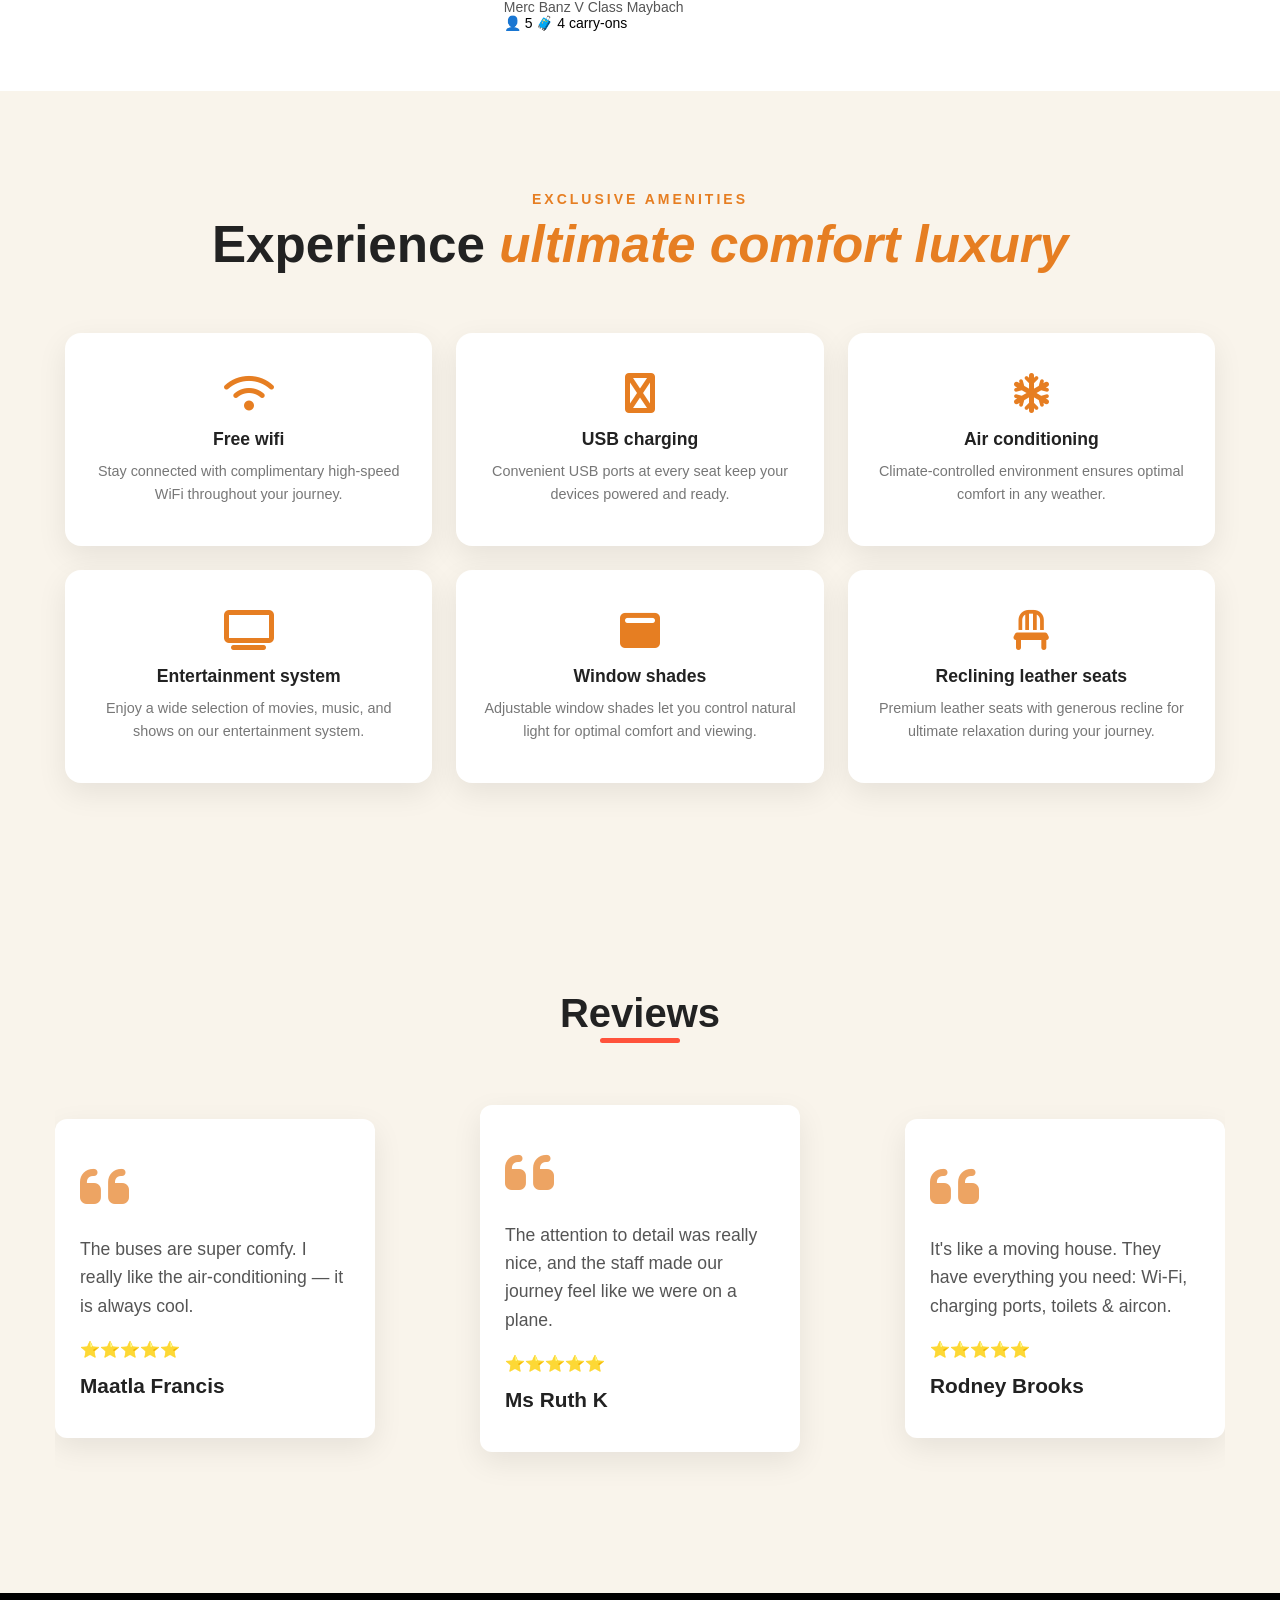
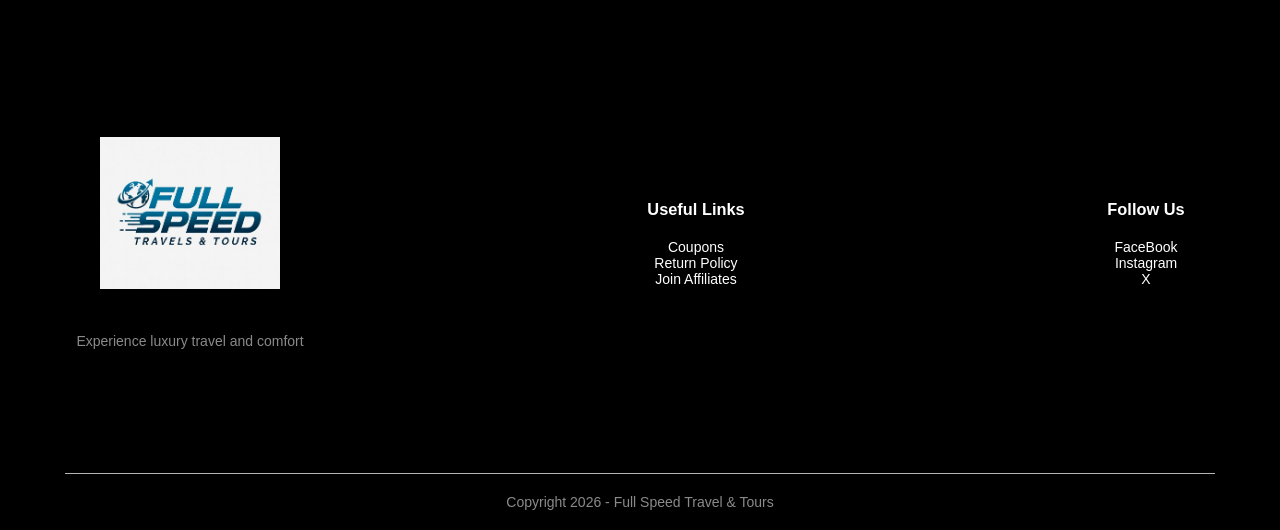
==== commit 67d33c91: "Initial commit of clean project structure" ====
--- a/index.html
+++ b/index.html
@@ -102,7 +102,6 @@
   </section>
 
     <!--------testimonial-------->
-       <!-- Testimonial Section -->
 <div class="testimonial">
   <h2 class="title">Reviews</h2>
   
--- a/style.css
+++ b/style.css
@@ -265,45 +265,217 @@
   color: #e67e22;
   font-style: italic;
 }
+
 .cards-grid {
-  display: grid;
-  grid-template-columns: repeat(auto-fit, minmax(320px, 1fr));
-  gap: 30px;
-}
+    display: grid;
+    grid-template-columns: repeat(3, 1fr);
+    gap: 24px;
+    margin-top: 40px;
+}
+
 .card {
-  background: white;
-  padding: 40px 25px;
-  border-radius: 16px;
-  box-shadow: 0 10px 30px rgba(0, 0, 0, 0.08);
-  transition: transform 0.3s;
+    background: #fff;
+    border-radius: 16px;
+    padding: 40px 25px;
+    text-align: center;
+    box-shadow: 0 10px 30px rgba(0,0,0,0.08);
+    transition: transform 0.4s ease, box-shadow 0.4s ease;
+    cursor: pointer;
+}
+
+.card .icon {
+    font-size: 2.5rem;
+    color: #e67e22;
+    margin-bottom: 16px;
+    display: block;
+}
+
+.card h3 {
+    font-size: 1.1rem;
+    font-weight: 700;
+    color: #222;
+    margin-bottom: 10px;
+}
+
+.card p {
+    font-size: 0.9rem;
+    color: #777;
+    line-height: 1.6;
 }
 .card:hover {
-  transform: translateY(-10px);
-}
-.icon {
-  font-size: 3.5rem;
-  color: #e67e22;
-  margin-bottom: 20px;
-  display: block;
-}
-.card h3 {
-  font-size: 1.4rem;
-  margin-bottom: 12px;
-  color: #222;
-}
-.card p {
+  transform: translateY(-12px);
+  box-shadow: 0 20px 40px rgba(0,0,0,0.12);
+}
+
+/* Responsive */
+@media (max-width: 768px) {
+    .cards-grid { grid-template-columns: repeat(2, 1fr); }
+}
+@media (max-width: 480px) {
+    .cards-grid { grid-template-columns: 1fr; }
+}
+
+.safari-section .row {
+    display: flex;
+    flex-wrap: wrap;
+    gap: 20px;
+    align-items: stretch;        
+}
+
+.safari-section .col-4 {
+    flex: 1 1 32%;
+    max-width: 32%;
+    display: flex;
+    flex-direction: column;
+    background: white;
+    border-radius: 12px;
+    overflow: hidden;
+    box-shadow: 0 4px 15px rgba(0,0,0,0.1);
+}
+
+.safari-section .col-4 img {
+    width: 100%;
+    height: 200px;             
+    object-fit: cover;           
+    display: block;
+}
+
+.safari-section .card-content {
+    flex: 1;                    
+    display: flex;
+    flex-direction: column;
+    padding: 16px;
+}
+
+.safari-section h4 {
+    min-height: 50px;            
+    margin-bottom: 12px;
+}
+
+.safari-section .car-specs {
+    min-height: 60px;
+    margin-bottom: 14px;
+}
+
+.safari-section .price-row {
+    margin-top: auto;
+    display: flex;
+    justify-content: space-between;
+    align-items: center;
+}
+
+.safari-section .price-row {
+    margin-top: auto;                
+    display: flex;
+    justify-content: space-between;
+    align-items: center;
+    padding-top: 12px;
+}
+
+.safari-section .price-display {
+    font-size: 1.35rem;
+    font-weight: bold;
+    color: #d32f2f;
+}
+
+.safari-section .explore-btn {
+    background: #d32f2f;
+    color: white;
+    border: none;
+    padding: 10px 22px;
+    border-radius: 6px;
+    cursor: pointer;
+    font-weight: 600;
+}
+
+/* Responsive behavior */
+@media (max-width: 992px) {
+    .safari-section .col-4 {
+        flex: 1 1 48%;
+        max-width: 48%;
+    }
+}
+
+@media (max-width: 576px) {
+    .safari-section .col-4 {
+        flex: 1 1 100%;
+        max-width: 100%;
+    }
+}
+
+/*----Price tabs----*/
+.price-tabs {
+  display: flex;
+  border: 1px solid #ddd;
+  border-radius: 5px;
+  overflow: hidden;
+  margin-bottom: 10px;
+}
+ 
+.price-tab {
+  flex: 1;
+  padding: 5px 0;
+  font-size: 11px;
+  font-weight: 600;
+  background: #f5f5f5;
   color: #666;
-  line-height: 1.6;
-}
-
-/* ── BOOKING SECTION STYLES ── */
+  border: none;
+  border-right: 1px solid #ddd;
+  cursor: pointer;
+  transition: background 0.15s, color 0.15s;
+}
+ 
+.price-tab:last-child {
+  border-right: none;
+}
+ 
+.price-tab.active {
+  background: #333;
+  color: #fff;
+}
+ 
+/*-----Price + button row------*/
+.price-row {
+  display: flex;
+  align-items: center;
+  justify-content: space-between;
+  margin-bottom: 8px;
+}
+.price-display {
+  font-size: 16px;
+  font-weight: 700;
+  color: #111;
+  
+}
+ .explore-btn {
+  background: #E8336C;
+  color: #fff;
+  border: none;
+  border-radius: 5px;
+  padding: 6px 14px;
+  font-size: 12px;
+  font-weight: 600;
+  cursor: pointer;
+}
+.explore-btn:hover {
+  opacity: 0.85;
+}
+ 
+/*-------------Responsive-------------*/
+ @media (max-width: 768px) {
+    .cards-grid{ grid-template-columns: repeat(2, 1fr);}
+}
+  @media (max-width: 480px) {
+    .cards-grid { grid-template-columns: 1fr;}
+}
+
+/* ------------- BOOKING SECTION STYLES ------------- */
  .booking-section {
     padding: 60px 40px;
     background: #f0f4f8;
     min-height: 100vh;
     font-family: 'Segoe UI', sans-serif;
 }
- 
 .booking-wrapper {
     max-width: 680px;
     margin: 0 auto;
@@ -312,8 +484,8 @@
     box-shadow: 0 8px 32px rgba(0, 0, 0, 0.12);
     overflow: hidden;
 }
- 
- /* Form Header Banner */
+
+ /*------------- Form Header Banner------------- */
 .form-header {
     background: linear-gradient(135deg, #1565C0 0%, #0288D1 100%);
     padding: 32px 36px;
@@ -338,12 +510,12 @@
     line-height: 1.6;
     margin: 0;
 }
-  /* Form Body */
+  /*-------------Form Body-------------*/
 .form-body {
     padding: 36px;
 }
  
- /* Field Groups */
+ /*-------------Field Groups-------------*/
 .form-group {
     margin-bottom: 20px;
 }
@@ -397,21 +569,21 @@
    color: #B0BEC5;
 }
  
-/* Two-column row */
+/*-------------Two-column row-------------*/
 .form-row {
     display: grid;
     grid-template-columns: 1fr 1fr;
     gap: 16px;
 }
  
-/* Divider */
+/*-------------Divider-------------*/
 .form-divider {
     border: none;
     border-top: 1.5px solid #ECEFF1;
     margin: 24px 0;
 }
 
-/* Section label inside form */
+/*-----Section label inside form-----*/
 .form-section-label {
     font-size: 0.72rem;
     font-weight: 700;
@@ -421,7 +593,7 @@
     margin-bottom: 16px;
 }
  
-/* Submit Button */
+/*-----Submit Button-----*/
 .submit-btn {
     width: 100%;
     padding: 14px;
@@ -453,7 +625,7 @@
     transform: translateY(0);
 }
  
-/* WhatsApp quick link */
+/*---WhatsApp quick link---*/
 .whatsapp-note {
     text-align: center;
     margin-top: 18px;
@@ -472,13 +644,13 @@
  
 .whatsapp-note a:hover { text-decoration: underline; }
  
-/* Success state */
+/*-------------Success state-------------*/
 .submit-btn.success {
      background: linear-gradient(135deg, #2E7D32, #43A047) !important;
     box-shadow: 0 4px 14px rgba(46,125,50,0.35);
 }
  
-/* Responsive */
+/*-------------Responsive-------------*/
 @media (max-width: 600px) {
     .booking-section { padding: 24px 16px; }
     .form-header { padding: 24px 22px; }
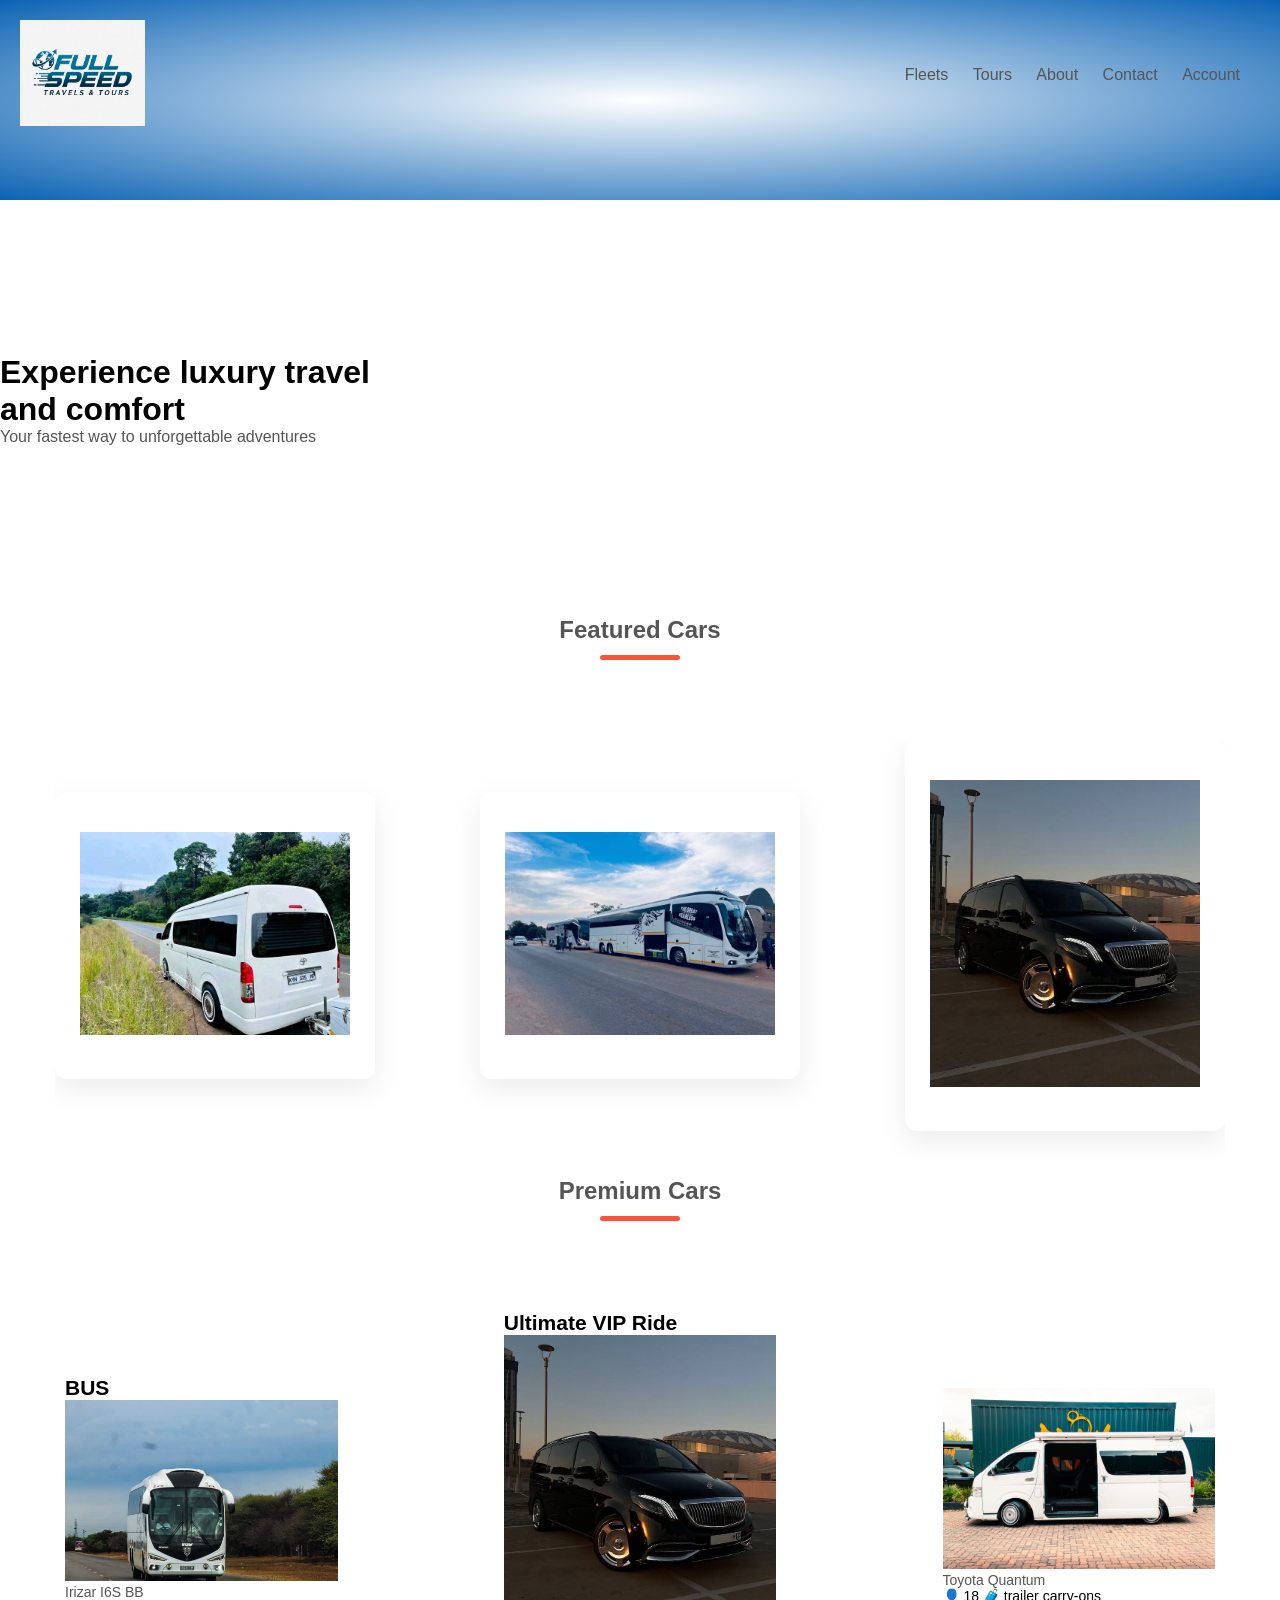
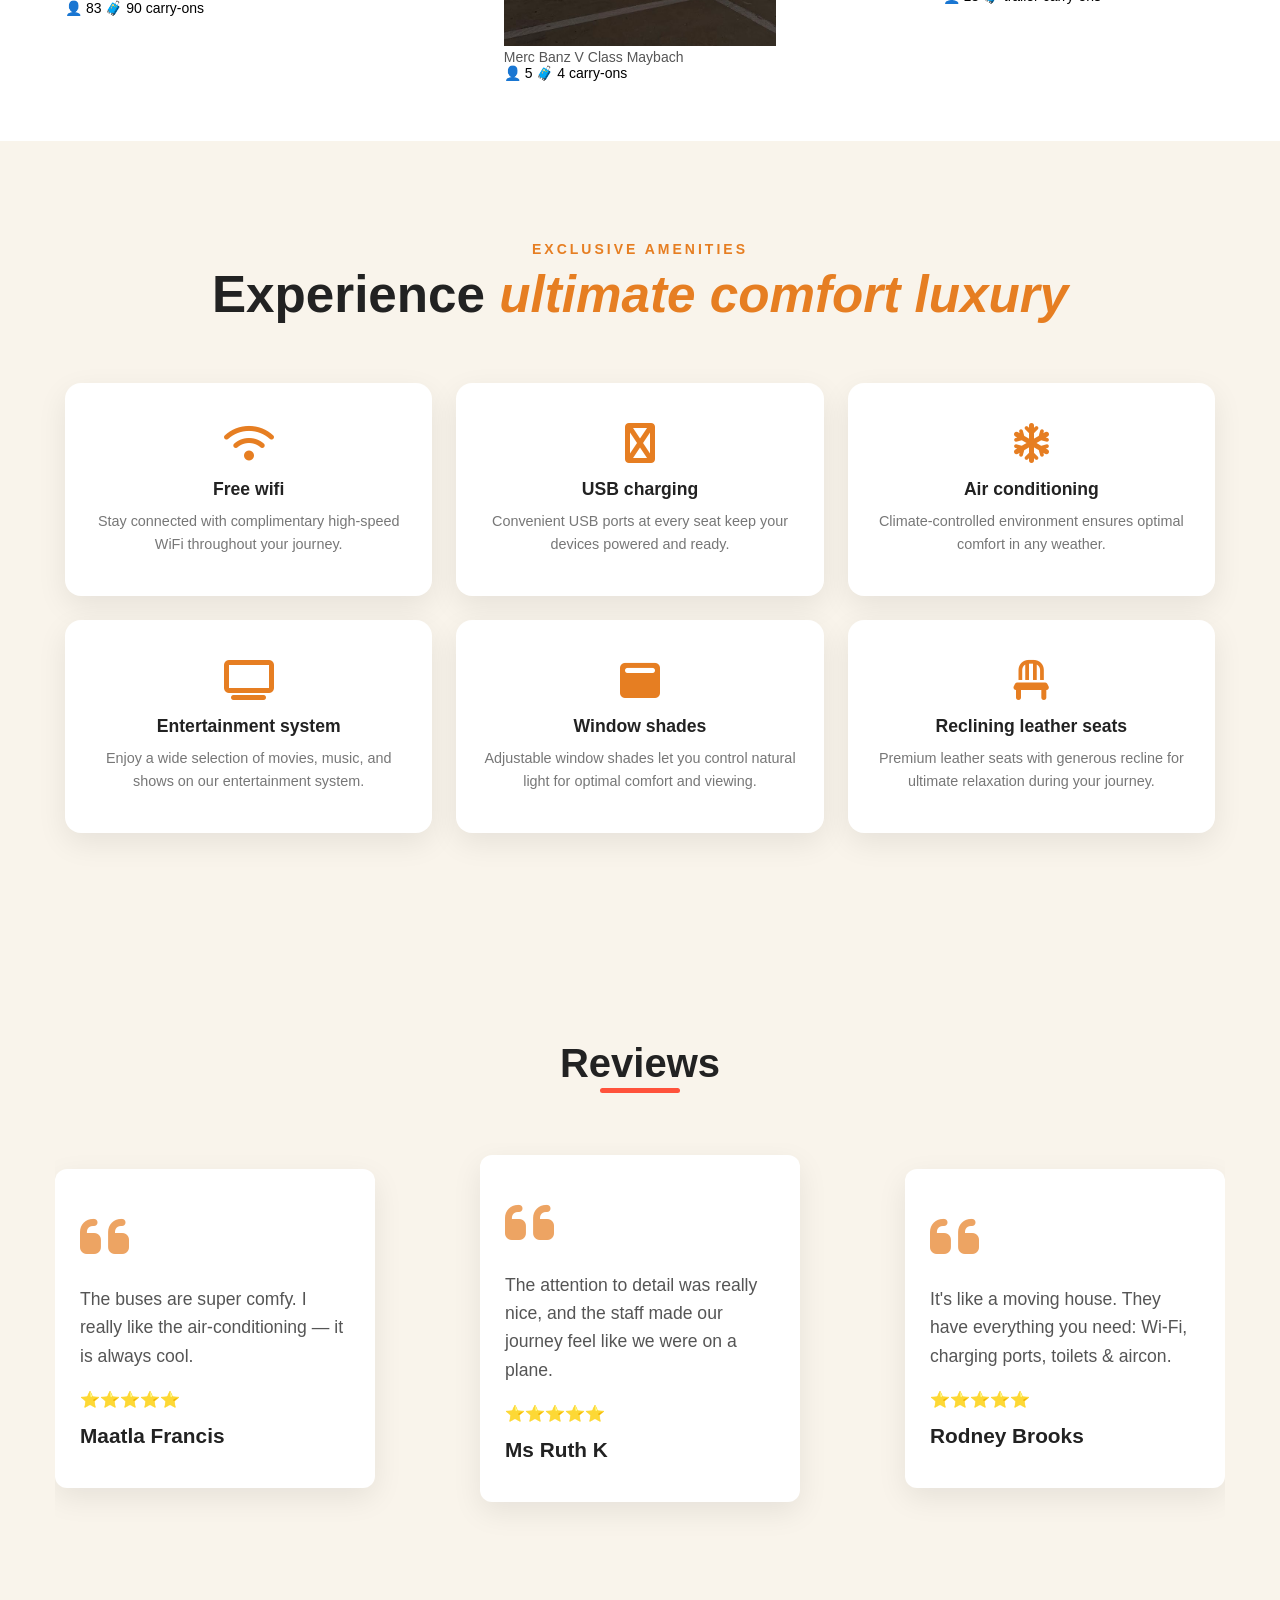
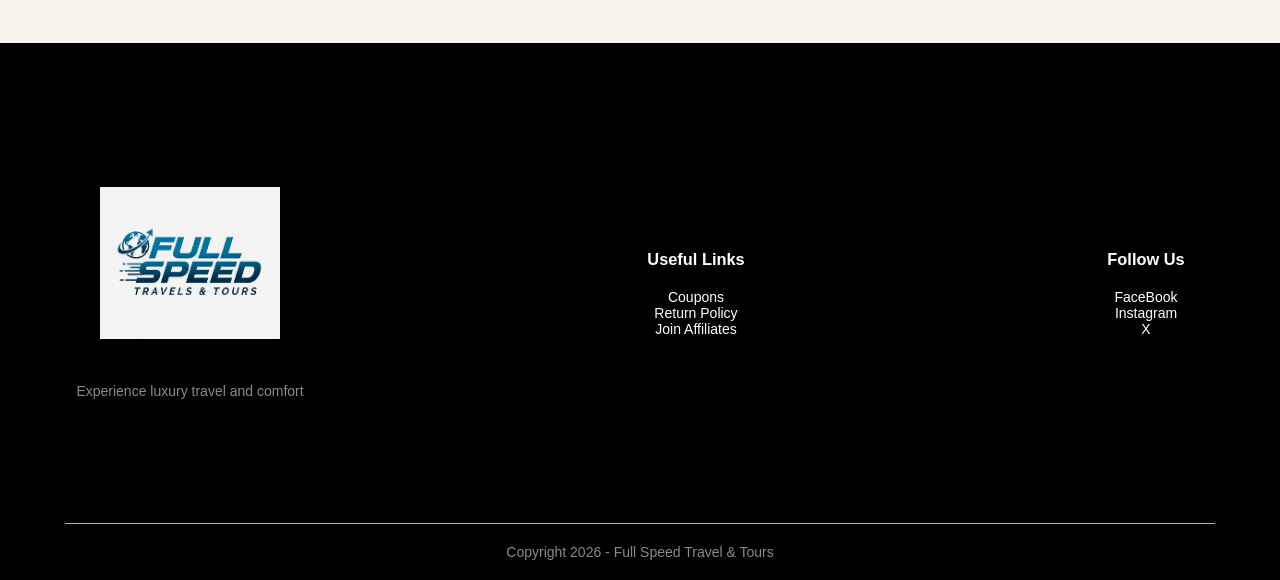
==== commit 7d5bce55: "Update pages with latest changes" ====
--- a/index.html
+++ b/index.html
@@ -23,7 +23,7 @@
                  <li><a href="account.html">Account</a></li>
                </ul>
              </nav>
-             <img src="images/menu-icon.webp" class="menu-icon" onclick="menutoggle(); return false;" style="width: 28px; height: auto;">
+             <img src="images/menu-icon.jpg" class="menu-icon" onclick="menutoggle(); return false;" style="width: 28px; height: auto;">
          </div>
      </div>
       <div class="row">
--- a/style.css
+++ b/style.css
@@ -85,7 +85,11 @@
     background: #0c63b4;
 }
 .header{
-    background: radial-gradient(#fff,#0c63b4 );
+    width: 100%;
+    background: radial-gradient(#fff,#0c63b4);
+    padding-bottom: 50px;
+    padding-left: 0;
+    padding-right: 0;
 }
 .header .row{
     margin-top: 70px;
